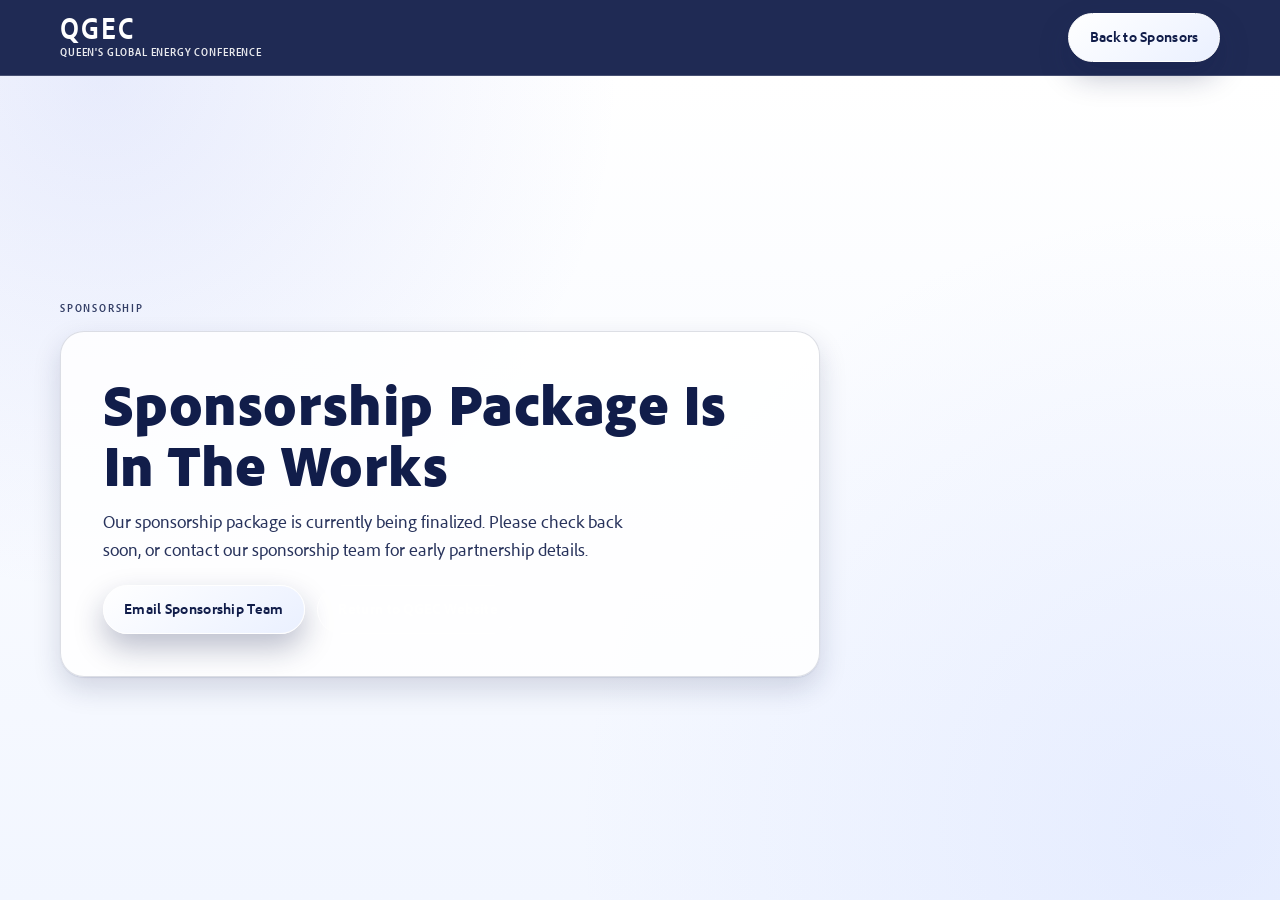
==== sponsorship-package.html @ 0ab027b2 "reconfig site,added images, fixed layour" ====
<!doctype html>
<html lang="en">
  <head>
    <meta charset="UTF-8" />
    <meta name="viewport" content="width=device-width, initial-scale=1.0" />
    <meta
      name="description"
      content="Sponsorship package status page for Queen's Global Energy Conference."
    />
    <title>Sponsorship Package | Queen's Global Energy Conference</title>
    <link rel="stylesheet" href="styles.css" />
  </head>
  <body class="info-page">
    <a class="skip-link" href="#main-content">Skip to main content</a>

    <header class="site-header" id="top">
      <div class="container header-inner">
        <a class="brand" href="index.html#home" aria-label="Queen's Global Energy Conference home">
          <span class="brand-mark">QGEC</span>
          <span class="brand-subtitle">Queen's Global Energy Conference</span>
        </a>
        <a class="button button-solid" href="index.html#sponsors">Back to Sponsors</a>
      </div>
    </header>

    <main id="main-content">
      <section class="section section-light info-hero">
        <div class="container">
          <p class="eyebrow">Sponsorship</p>
          <div class="info-panel">
            <h1 class="info-title">Sponsorship Package Is In The Works</h1>
            <p class="info-copy">
              Our sponsorship package is currently being finalized. Please check back soon, or contact our sponsorship
              team for early partnership details.
            </p>
            <div class="info-actions">
              <a class="button button-solid" href="mailto:qgec@engsoc.queensu.ca">Email Sponsorship Team</a>
              <a class="button button-outline" href="index.html#sponsors">Return to QGEC Website</a>
            </div>
          </div>
        </div>
      </section>
    </main>
  </body>
</html>
---- styles.css ----
@font-face {
  font-family: "Adobe Clean";
  src: url("Font/AdobeClean/_ttf/AdobeClean-Light.ttf") format("truetype");
  font-weight: 300;
  font-style: normal;
  font-display: swap;
}

@font-face {
  font-family: "Adobe Clean";
  src: url("Font/AdobeClean/_ttf/AdobeClean-LightIt.ttf") format("truetype");
  font-weight: 300;
  font-style: italic;
  font-display: swap;
}

@font-face {
  font-family: "Adobe Clean";
  src: url("Font/AdobeClean/_ttf/AdobeClean-Regular.ttf") format("truetype");
  font-weight: 400;
  font-style: normal;
  font-display: swap;
}

@font-face {
  font-family: "Adobe Clean";
  src: url("Font/AdobeClean/_ttf/AdobeClean-It.ttf") format("truetype");
  font-weight: 400;
  font-style: italic;
  font-display: swap;
}

@font-face {
  font-family: "Adobe Clean";
  src: url("Font/AdobeClean/AdobeClean-Medium.otf") format("opentype");
  font-weight: 500;
  font-style: normal;
  font-display: swap;
}

@font-face {
  font-family: "Adobe Clean";
  src: url("Font/AdobeClean/_ttf/AdobeClean-Bold.ttf") format("truetype");
  font-weight: 700;
  font-style: normal;
  font-display: swap;
}

@font-face {
  font-family: "Adobe Clean";
  src: url("Font/AdobeClean/_ttf/AdobeClean-BoldIt.ttf") format("truetype");
  font-weight: 700;
  font-style: italic;
  font-display: swap;
}

@font-face {
  font-family: "Adobe Clean";
  src: url("Font/AdobeClean/_ttf/AdobeClean-ExtraBold.ttf") format("truetype");
  font-weight: 800;
  font-style: normal;
  font-display: swap;
}

@font-face {
  font-family: "Adobe Clean";
  src: url("Font/AdobeClean/_ttf/AdobeClean-ExtraBoldIt.ttf") format("truetype");
  font-weight: 800;
  font-style: italic;
  font-display: swap;
}

@font-face {
  font-family: "Adobe Clean";
  src: url("Font/AdobeClean/_ttf/AdobeClean-Black.ttf") format("truetype");
  font-weight: 900;
  font-style: normal;
  font-display: swap;
}

@font-face {
  font-family: "Adobe Clean";
  src: url("Font/AdobeClean/_ttf/AdobeClean-BlackIt.ttf") format("truetype");
  font-weight: 900;
  font-style: italic;
  font-display: swap;
}

@font-face {
  font-family: "Adobe Clean Condensed";
  src: url("Font/AdobeClean/_ttf/AdobeClean-Cond.ttf") format("truetype");
  font-weight: 400;
  font-style: normal;
  font-display: swap;
}

@font-face {
  font-family: "Adobe Clean Condensed";
  src: url("Font/AdobeClean/_ttf/AdobeClean-CondIt.ttf") format("truetype");
  font-weight: 400;
  font-style: italic;
  font-display: swap;
}

@font-face {
  font-family: "Adobe Clean Condensed";
  src: url("Font/AdobeClean/_ttf/AdobeClean-BoldCond.ttf") format("truetype");
  font-weight: 700;
  font-style: normal;
  font-display: swap;
}

@font-face {
  font-family: "Adobe Clean Condensed";
  src: url("Font/AdobeClean/_ttf/AdobeClean-BoldCondIt.ttf") format("truetype");
  font-weight: 700;
  font-style: italic;
  font-display: swap;
}

:root {
  --font-body: "Adobe Clean", "Segoe UI", sans-serif;
  --font-display: "Adobe Clean", "Segoe UI", sans-serif;
  --font-condensed: "Adobe Clean Condensed", "Adobe Clean", "Segoe UI", sans-serif;
  --navy-950: #111d4a;
  --navy-800: #364fa8;
  --navy-650: #6f87ee;
  --navy-500: #9cb4ff;
  --navy-rgb: 17, 29, 74;
  --white: #ffffff;
  --container: min(1160px, 92vw);
  --header-height: 76px;
  --radius-sm: 10px;
  --radius-md: 16px;
  --radius-lg: 24px;
  --shadow-soft: 0 12px 36px rgba(var(--navy-rgb), 0.24);
  --shadow-card: 0 24px 46px rgba(var(--navy-rgb), 0.2);
  --shadow-apple-square: 0 1px 1px rgba(var(--navy-rgb), 0.08), 0 12px 28px rgba(var(--navy-rgb), 0.16);
  --shadow-apple-square-hover: 0 2px 2px rgba(var(--navy-rgb), 0.1), 0 18px 36px rgba(var(--navy-rgb), 0.2);
  --shadow-apple-circle: 0 1px 1px rgba(var(--navy-rgb), 0.08), 0 10px 22px rgba(var(--navy-rgb), 0.16);
  --shadow-apple-circle-soft: 0 1px 1px rgba(var(--navy-rgb), 0.07), 0 7px 16px rgba(var(--navy-rgb), 0.14);
  --shadow-apple-circle-hover: 0 2px 2px rgba(var(--navy-rgb), 0.1), 0 14px 30px rgba(var(--navy-rgb), 0.2);
  --ease-out: 300ms cubic-bezier(0.2, 0.8, 0.2, 1);
}

* {
  box-sizing: border-box;
}

html {
  scroll-behavior: smooth;
}

body {
  margin: 0;
  font-family: var(--font-body);
  font-weight: 400;
  color: var(--navy-950);
  background: var(--white);
  line-height: 1.55;
  overflow-x: hidden;
}

a {
  color: inherit;
  text-decoration: none;
}

:focus-visible {
  outline: 2px solid var(--navy-950);
  outline-offset: 2px;
}

.section-dark :focus-visible,
.site-header :focus-visible,
.site-footer :focus-visible {
  outline-color: var(--white);
}

img {
  max-width: 100%;
  display: block;
}

.container {
  width: var(--container);
  margin: 0 auto;
}

.skip-link {
  position: fixed;
  left: 1rem;
  top: -200px;
  z-index: 1200;
  background: var(--white);
  color: var(--navy-950);
  border: 2px solid var(--navy-950);
  padding: 0.55rem 0.75rem;
  border-radius: var(--radius-sm);
}

.skip-link:focus {
  top: 1rem;
}

.site-header {
  position: absolute;
  top: 0;
  left: 0;
  right: 0;
  z-index: 1100;
  height: var(--header-height);
  backdrop-filter: none;
  background: linear-gradient(180deg, rgba(var(--navy-rgb), 0.58) 0%, rgba(var(--navy-rgb), 0.34) 58%, rgba(var(--navy-rgb), 0) 100%);
  border-bottom: 0;
  transition: background var(--ease-out), border-color var(--ease-out), box-shadow var(--ease-out);
}

.site-header.nav-open {
  background: rgba(var(--navy-rgb), 0.82);
  border-bottom: 0;
  box-shadow: none;
}

.header-inner {
  height: 100%;
  position: relative;
  display: flex;
  align-items: center;
  justify-content: space-between;
  gap: 1.25rem;
}

.brand {
  display: grid;
  gap: 0.1rem;
  color: var(--white);
}

.brand-mark {
  font-family: var(--font-condensed);
  font-size: clamp(1.6rem, 2.5vw, 2.2rem);
  line-height: 0.9;
  font-weight: 700;
  letter-spacing: 0.06em;
}

.brand-subtitle {
  font-family: var(--font-condensed);
  font-size: 0.75rem;
  font-weight: 700;
  letter-spacing: 0.07em;
  text-transform: uppercase;
  opacity: 0.9;
}

.site-nav {
  position: absolute;
  left: 50%;
  top: 50%;
  transform: translate(-50%, -50%);
  display: flex;
  align-items: center;
  gap: 0.9rem;
}

.site-nav a {
  font-family: var(--font-condensed);
  font-weight: 700;
  color: var(--white);
  opacity: 0.92;
  padding: 0.45rem 0.2rem;
  border-bottom: 1px solid transparent;
  font-size: 0.92rem;
  transition: opacity var(--ease-out), border-color var(--ease-out);
}

.site-nav a:hover,
.site-nav a:focus-visible {
  opacity: 1;
  border-color: var(--white);
}

.button {
  font-family: var(--font-body);
  display: inline-flex;
  align-items: center;
  justify-content: center;
  padding: 0.78rem 1.28rem;
  border-radius: 999px;
  font-size: 0.92rem;
  font-weight: 700;
  letter-spacing: 0.02em;
  border: 1px solid transparent;
  transition: transform var(--ease-out), background var(--ease-out), color var(--ease-out), border-color var(--ease-out);
}

.button:hover,
.button:focus-visible {
  transform: translateY(-2px);
}

.button-solid {
  background: linear-gradient(145deg, #ffffff 0%, #eaf0ff 100%);
  color: var(--navy-950);
  border-color: var(--white);
  box-shadow: 0 14px 30px rgba(var(--navy-rgb), 0.28);
}

.button-solid:hover,
.button-solid:focus-visible {
  background: rgba(255, 255, 255, 0.9);
}

.button-outline {
  border-color: var(--white);
  color: var(--white);
  background: rgba(255, 255, 255, 0.18);
}

.button-outline:hover,
.button-outline:focus-visible {
  background: rgba(255, 255, 255, 0.28);
}

.register-inline {
  display: none;
}

.menu-toggle {
  display: none;
  width: 42px;
  height: 42px;
  border: 1px solid rgba(255, 255, 255, 0.6);
  border-radius: 50%;
  background: transparent;
  align-items: center;
  justify-content: center;
  flex-direction: column;
  gap: 4px;
  cursor: pointer;
}

.menu-toggle span {
  width: 16px;
  height: 2px;
  background: var(--white);
  border-radius: 999px;
}

.hero {
  position: relative;
  min-height: 100vh;
  display: grid;
  align-items: end;
  overflow: hidden;
  isolation: isolate;
  background:
    radial-gradient(circle at 84% 18%, rgba(156, 180, 255, 0.28), transparent 42%),
    linear-gradient(146deg, rgba(17, 29, 74, 0.97) 0%, rgba(17, 29, 74, 0.9) 48%, rgba(54, 79, 168, 0.84) 100%);
}

.hero-media,
.hero-overlay {
  position: absolute;
  inset: 0;
}

.hero-media {
  background-size: cover;
  background-position: center;
  background-repeat: no-repeat;
  transform: scale(1);
  opacity: 0.92;
  filter: none;
  transition: transform 900ms ease, filter 900ms ease, opacity 900ms ease;
}

.hero::before {
  content: "";
  position: absolute;
  inset: 0;
  z-index: 0;
  background:
    repeating-linear-gradient(
      105deg,
      rgba(255, 255, 255, 0.03) 0,
      rgba(255, 255, 255, 0.03) 2px,
      transparent 2px,
      transparent 34px
    );
  mix-blend-mode: screen;
  opacity: 0.12;
  pointer-events: none;
}

.hero-overlay {
  background:
    radial-gradient(circle at 78% 24%, rgba(156, 180, 255, 0.24), transparent 46%),
    radial-gradient(circle at 16% 74%, rgba(111, 135, 238, 0.2), transparent 40%),
    linear-gradient(118deg, rgba(17, 29, 74, 0.5), rgba(17, 29, 74, 0.5));
}

.hero-content {
  position: relative;
  z-index: 1;
  color: var(--white);
  padding: clamp(7rem, 14vh, 10rem) 0 clamp(5rem, 9vh, 7rem);
  max-width: 760px;
}

.hero-content h1,
.hero-content .hero-tagline,
.hero-content .hero-description {
  text-shadow: 0 10px 32px rgba(var(--navy-rgb), 0.48);
}

.eyebrow {
  font-family: var(--font-condensed);
  margin: 0 0 0.8rem;
  text-transform: uppercase;
  letter-spacing: 0.15em;
  font-size: 0.75rem;
  font-weight: 700;
  opacity: 0.84;
}

h1,
h2,
h3 {
  font-family: var(--font-display);
  margin: 0;
  line-height: 1.06;
}

h1 {
  font-weight: 900;
  font-size: clamp(2.4rem, 6vw, 4.7rem);
  margin-bottom: 1rem;
  letter-spacing: 0.01em;
}

h2 {
  font-weight: 800;
}

h3 {
  font-weight: 700;
}

h4 {
  font-family: var(--font-body);
  font-weight: 700;
}

.hero-tagline {
  margin: 0;
  font-weight: 500;
  font-size: clamp(1rem, 2.2vw, 1.4rem);
  max-width: 54ch;
}

.hero-description {
  margin: 1rem 0 0;
  font-weight: 400;
  max-width: 62ch;
  opacity: 0.95;
}

.hero-actions {
  margin-top: 2rem;
  display: flex;
  flex-wrap: wrap;
  gap: 0.85rem;
}

.section {
  padding: clamp(4rem, 7vw, 6.6rem) 0;
}

.section-title {
  font-size: clamp(2rem, 4.2vw, 3.2rem);
  margin-bottom: 1.8rem;
}

.section-light {
  background:
    radial-gradient(circle at 8% 0%, rgba(111, 135, 238, 0.16), transparent 36%),
    radial-gradient(circle at 94% 92%, rgba(156, 180, 255, 0.16), transparent 44%),
    linear-gradient(180deg, #ffffff 0%, #f2f6ff 100%);
  color: var(--navy-950);
}

.section-light-plain {
  background: #ffffff;
  color: var(--navy-950);
}

.section-light-soft {
  background:
    radial-gradient(circle at 10% 8%, rgba(156, 180, 255, 0.12), transparent 38%),
    linear-gradient(180deg, #fbfcff 0%, #f1f5ff 100%);
  color: var(--navy-950);
}

.section-dark {
  background:
    radial-gradient(circle at 16% 12%, rgba(111, 135, 238, 0.36), transparent 38%),
    radial-gradient(circle at 86% 88%, rgba(156, 180, 255, 0.3), transparent 42%),
    linear-gradient(160deg, var(--navy-950), #223782);
  color: var(--white);
}

.section-dark .eyebrow {
  opacity: 0.78;
}

.section-dark .section-title {
  color: var(--white);
}

.about-layout {
  display: grid;
  grid-template-columns: 1fr 1.1fr;
  gap: clamp(1.2rem, 4vw, 3rem);
  align-items: center;
}

.about-image-wrap {
  border: 1px solid rgba(255, 255, 255, 0.34);
  border-radius: var(--radius-lg);
  overflow: hidden;
  box-shadow: var(--shadow-apple-square);
}

.about-image {
  width: 100%;
  height: 100%;
  object-fit: cover;
  min-height: 360px;
}

.about-copy p {
  margin: 0;
  max-width: 62ch;
  opacity: 0.95;
}

.themes-grid {
  display: grid;
  grid-template-columns: repeat(3, minmax(0, 1fr));
  gap: 1.1rem;
}

.theme-card {
  position: relative;
  min-height: 240px;
  border-radius: var(--radius-md);
  overflow: hidden;
  isolation: isolate;
  border: 1px solid rgba(var(--navy-rgb), 0.14);
  box-shadow: var(--shadow-apple-square);
}

.theme-card img {
  position: absolute;
  inset: 0;
  width: 100%;
  height: 100%;
  object-fit: cover;
  filter: saturate(1.18) contrast(1.08) brightness(1.08);
}

.theme-card::after {
  content: "";
  position: absolute;
  inset: 0;
  background: linear-gradient(175deg, rgba(var(--navy-rgb), 0.12), rgba(var(--navy-rgb), 0.58));
}

.theme-card-content {
  position: absolute;
  inset: auto 0 0;
  z-index: 1;
  padding: 1.2rem;
  color: var(--white);
}

.theme-card h3 {
  font-size: clamp(1.45rem, 2.4vw, 2rem);
  margin-bottom: 0.45rem;
}

.theme-card p {
  margin: 0;
  font-size: 0.92rem;
  opacity: 0.94;
}

.theme-card,
.speaker-card,
.agenda-item,
.faq-item {
  transition: transform var(--ease-out), box-shadow var(--ease-out);
}

.theme-card:hover,
.theme-card:focus-within {
  transform: translateY(-4px);
  box-shadow: var(--shadow-apple-square-hover);
}

.speakers-grid {
  display: grid;
  grid-template-columns: repeat(3, minmax(0, 1fr));
  gap: 2rem;
}

.speaker-card {
  border: 0;
  border-radius: 0;
  overflow: visible;
  background: none;
  text-align: center;
  box-shadow: none;
  display: flex;
  flex-direction: column;
  align-items: center;
}

.speaker-card img {
  width: clamp(140px, 18vw, 210px);
  aspect-ratio: 1 / 1;
  border-radius: 50%;
  border: 0;
  background: transparent;
  box-shadow: var(--shadow-apple-circle);
  object-fit: cover;
  transition: box-shadow var(--ease-out), transform var(--ease-out);
}

.speaker-copy {
  padding: 0.85rem 0 0;
  max-width: 28ch;
}

.speaker-name {
  margin: 0;
  font-size: 1.5rem;
}

.speaker-meta {
  margin: 0.4rem 0 0;
  font-size: 0.93rem;
  opacity: 0.9;
}

.team-subtitle {
  margin: 0 0 0.9rem;
  font-size: clamp(1.25rem, 2.4vw, 1.6rem);
  text-align: center;
}

.team-tree {
  --team-line-color: rgba(var(--navy-rgb), 0.3);
  text-align: center;
}

.team-tree .eyebrow,
.team-tree .section-title {
  text-align: center;
}

.team-tree-level {
  position: relative;
  display: grid;
  justify-items: center;
}

.team-tree-level + .team-tree-level {
  margin-top: 2.5rem;
  padding-top: 0;
}

.team-tree-level + .team-tree-level::before {
  display: none;
}

.team-tree-level + .team-tree-level::after {
  display: none;
}

.cochairs-grid {
  display: flex;
  justify-content: center;
  gap: 2.2rem;
  width: min(760px, 100%);
  position: relative;
}

.directors-grid {
  display: grid;
  grid-template-columns: repeat(5, minmax(0, 1fr));
  gap: 1.2rem;
  width: min(1120px, 100%);
  position: relative;
  justify-items: center;
  align-items: start;
}

.team-person {
  display: flex;
  flex-direction: column;
  align-items: center;
  text-align: center;
}

.team-photo {
  width: 100%;
  aspect-ratio: 1 / 1;
  border-radius: 50%;
  object-fit: cover;
  border: 0;
  background: transparent;
  box-shadow: var(--shadow-apple-circle);
  transition: box-shadow var(--ease-out), transform var(--ease-out);
}

.team-name {
  margin: 0;
  font-weight: 700;
  color: var(--navy-950);
  letter-spacing: 0.01em;
}

.team-role {
  margin: 0.26rem 0 0;
  color: rgba(var(--navy-rgb), 0.82);
}

.cochair-person {
  width: min(100%, 240px);
}

.team-photo-cochair {
  width: 172px;
  margin-bottom: 0.78rem;
}

.cochair-person .team-name {
  font-size: 1.3rem;
  line-height: 1.15;
}

.cochair-person .team-role {
  font-size: 0.94rem;
  line-height: 1.3;
}

.director-person {
  width: min(100%, 210px);
}

.team-photo-director {
  width: 112px;
  margin-bottom: 0.62rem;
}

.director-person .team-name {
  font-size: 1rem;
  line-height: 1.2;
}

.director-person .team-role {
  font-size: 0.8rem;
  line-height: 1.3;
  margin-bottom: 0.72rem;
}

.coordinator-row {
  display: grid;
  grid-template-columns: repeat(auto-fit, minmax(66px, 1fr));
  gap: 0.72rem;
  width: 100%;
}

.coordinator-person {
  width: 100%;
  max-width: 72px;
  justify-self: center;
}

.team-photo-coordinator {
  width: 60px;
  margin-bottom: 0.32rem;
  box-shadow: var(--shadow-apple-circle-soft);
}

.coordinator-person .team-name {
  font-size: 0.68rem;
  line-height: 1.25;
}

.coordinator-person .team-role {
  font-size: 0.61rem;
  line-height: 1.25;
  margin-top: 0.08rem;
  opacity: 0.7;
}

.agenda-tabs {
  display: flex;
  flex-wrap: wrap;
  gap: 0.6rem;
  margin-bottom: 1.2rem;
}

.agenda-tab {
  border: 1px solid rgba(var(--navy-rgb), 0.22);
  border-radius: 999px;
  background: rgba(var(--navy-rgb), 0.02);
  color: var(--navy-950);
  padding: 0.55rem 1rem;
  font: inherit;
  font-size: 0.92rem;
  font-weight: 600;
  cursor: pointer;
  transition: background var(--ease-out), color var(--ease-out), border-color var(--ease-out);
}

.agenda-tab[aria-selected="true"] {
  background: var(--navy-950);
  color: var(--white);
  border-color: var(--navy-950);
}

.agenda-list {
  list-style: none;
  padding: 0;
  margin: 0;
  display: grid;
  gap: 0;
  border-top: 1px solid rgba(var(--navy-rgb), 0.16);
}

.agenda-item {
  display: grid;
  grid-template-columns: 150px 1fr;
  gap: 1rem;
  border: 0;
  border-bottom: 1px solid rgba(var(--navy-rgb), 0.16);
  border-radius: 0;
  padding: 1rem 0;
  background: none;
}

.agenda-item:hover {
  transform: none;
}

.agenda-time {
  font-family: var(--font-condensed);
  font-weight: 700;
  letter-spacing: 0.03em;
}

.agenda-session {
  margin: 0;
  font-size: 1.25rem;
}

.agenda-details {
  margin: 0.28rem 0 0;
  opacity: 0.88;
  font-size: 0.92rem;
}

.sponsors-showcase .eyebrow,
.sponsors-showcase .section-title {
  text-align: center;
}

.sponsors-kicker {
  margin: 0 0 1rem;
  text-align: center;
  font-family: var(--font-display);
  font-size: clamp(1.04rem, 2vw, 1.32rem);
  font-weight: 700;
  letter-spacing: 0.01em;
  color: rgba(var(--navy-rgb), 0.84);
}

.sponsor-banner {
  --logo-max-width: clamp(112px, 11vw, 172px);
  --logo-max-height: clamp(40px, 4vw, 62px);
  display: flex;
  flex-wrap: wrap;
  justify-content: center;
  align-items: center;
  gap: clamp(0.7rem, 1.3vw, 1.05rem);
  width: 100%;
  margin: 0 auto;
}

.sponsor-marquee-track,
.sponsor-marquee-segment {
  display: contents;
}

.sponsor-marquee-clone {
  display: none;
}

.sponsor-banner-item {
  flex: 0 1 auto;
  display: grid;
  place-items: center;
  padding: 0.2rem 0.35rem;
  border: 0;
  border-radius: 0;
  background: transparent;
  box-shadow: none;
}

.sponsor-banner-item img {
  width: auto;
  height: auto;
  max-width: var(--logo-max-width);
  max-height: var(--logo-max-height);
  object-fit: contain;
}

.sponsor-banner:hover .sponsor-marquee-track,
.sponsor-banner:focus-within .sponsor-marquee-track {
  animation-play-state: paused;
}

@keyframes sponsor-marquee {
  from {
    transform: translate3d(0, 0, 0);
  }

  to {
    transform: translate3d(-50%, 0, 0);
  }
}

@media (prefers-reduced-motion: reduce) {
  .sponsor-banner {
    -webkit-mask-image: none;
    mask-image: none;
  }

  .sponsor-marquee-track,
  .sponsor-marquee-segment {
    display: contents;
    width: auto;
    animation: none !important;
    will-change: auto;
  }

  .sponsor-marquee-clone {
    display: none;
  }
}

#sponsors .button-solid {
  background: var(--navy-950);
  color: var(--white);
  border-color: var(--navy-950);
}

#sponsors .button-solid:hover,
#sponsors .button-solid:focus-visible {
  background: var(--navy-800);
  border-color: var(--navy-800);
}

#sponsors .button-outline {
  border-color: rgba(var(--navy-rgb), 0.38);
  color: var(--navy-950);
  background: rgba(var(--navy-rgb), 0.04);
}

#sponsors .button-outline:hover,
#sponsors .button-outline:focus-visible {
  background: rgba(var(--navy-rgb), 0.1);
}

.sponsor-callout {
  margin: 1.9rem auto 0;
  max-width: min(780px, 100%);
  border-radius: 0;
  padding: 0;
  background: none;
  border: 0;
  display: grid;
  justify-items: center;
  text-align: center;
  gap: 0.6rem;
}

.sponsor-callout h3 {
  margin: 0;
  font-size: clamp(1.7rem, 4vw, 2.5rem);
}

.sponsor-callout p {
  margin: 0 auto;
  max-width: 62ch;
}

.sponsor-actions {
  display: flex;
  flex-wrap: wrap;
  justify-content: center;
  align-items: center;
  gap: 0.85rem;
  width: 100%;
}

.sponsor-actions .button {
  width: auto;
}

.venue-layout {
  display: grid;
  grid-template-columns: 1fr 1.2fr;
  gap: 1.2rem;
  align-items: stretch;
}

.venue-copy p {
  margin: 0 0 0.6rem;
}

.venue-map {
  border: 1px solid rgba(var(--navy-rgb), 0.2);
  border-radius: var(--radius-md);
  overflow: hidden;
  min-height: 320px;
  box-shadow: var(--shadow-apple-square);
}

.venue-map iframe,
.venue-map img {
  width: 100%;
  height: 100%;
  border: 0;
  object-fit: cover;
}

.faq-list {
  display: grid;
  gap: 0;
}

.faq-item {
  border-radius: 0;
  border: 0;
  border-bottom: 1px solid rgba(255, 255, 255, 0.3);
  overflow: visible;
  background: none;
}

.faq-item:first-child {
  border-top: 1px solid rgba(255, 255, 255, 0.3);
}

.faq-item:hover {
  transform: none;
}

.faq-question {
  width: 100%;
  text-align: left;
  border: 0;
  background: transparent;
  color: var(--white);
  font: inherit;
  font-weight: 700;
  letter-spacing: 0.01em;
  padding: 1rem 0;
  cursor: pointer;
  display: flex;
  justify-content: space-between;
  gap: 1rem;
}

.faq-question::after {
  content: "+";
  line-height: 1;
  font-size: 1.3rem;
}

.faq-question[aria-expanded="true"]::after {
  content: "-";
}

.faq-answer {
  margin: 0;
  padding: 0 0 1rem;
  color: rgba(255, 255, 255, 0.9);
}

.site-footer {
  padding: 3rem 0 1.3rem;
  background: var(--navy-950);
  color: var(--white);
  border-top: 1px solid rgba(255, 255, 255, 0.16);
}

.footer-grid {
  display: grid;
  grid-template-columns: 1.4fr 1fr;
  gap: 1.4rem;
}

.footer-eyebrow {
  margin-bottom: 0.5rem;
}

.footer-brand {
  font-size: clamp(1.8rem, 3vw, 2.6rem);
  margin-bottom: 0.8rem;
}

.social-links {
  display: flex;
  flex-wrap: wrap;
  gap: 0.6rem;
}

.social-links a {
  font-family: var(--font-condensed);
  font-weight: 700;
  border: 1px solid rgba(255, 255, 255, 0.46);
  border-radius: 999px;
  padding: 0.42rem 0.85rem;
  font-size: 0.88rem;
  transition: background var(--ease-out), color var(--ease-out);
}

.social-links a:hover,
.social-links a:focus-visible {
  background: var(--white);
  color: var(--navy-950);
}

.footer-bottom {
  margin-top: 1.4rem;
  padding-top: 0.9rem;
  border-top: 1px solid rgba(255, 255, 255, 0.2);
  font-size: 0.9rem;
  opacity: 0.82;
}

.info-page .site-header {
  position: fixed;
  background: rgba(var(--navy-rgb), 0.94);
  border-bottom: 1px solid rgba(255, 255, 255, 0.18);
  backdrop-filter: blur(10px) saturate(115%);
}

.info-page main {
  padding-top: var(--header-height);
}

.info-hero {
  min-height: calc(100vh - var(--header-height));
  display: grid;
  align-items: center;
}

.info-panel {
  margin-top: 0.7rem;
  max-width: min(760px, 100%);
  border: 1px solid rgba(var(--navy-rgb), 0.14);
  border-radius: var(--radius-lg);
  background: rgba(255, 255, 255, 0.82);
  box-shadow: var(--shadow-apple-square);
  padding: clamp(1.5rem, 4vw, 2.6rem);
}

.info-title {
  margin: 0;
  font-size: clamp(2rem, 5.3vw, 3.6rem);
  line-height: 1.05;
}

.info-copy {
  margin: 0.9rem 0 0;
  max-width: 62ch;
  font-size: clamp(0.98rem, 2.2vw, 1.1rem);
  color: rgba(var(--navy-rgb), 0.9);
}

.info-actions {
  margin-top: 1.35rem;
  display: flex;
  flex-wrap: wrap;
  gap: 0.75rem;
}

.observe {
  opacity: 0;
  transform: translateY(24px);
  transition: opacity 620ms ease, transform 620ms ease;
}

.observe.is-visible {
  opacity: 1;
  transform: translateY(0);
}

@media (max-width: 1180px) {
  .site-nav {
    gap: 0.75rem;
  }

  .site-nav a {
    font-size: 0.86rem;
  }

  .sponsor-banner {
    --logo-max-width: clamp(108px, 13vw, 164px);
    --logo-max-height: clamp(38px, 3.8vw, 58px);
  }
}

@media (max-width: 1024px) {
  .header-inner {
    position: static;
  }

  section[id] {
    scroll-margin-top: calc(var(--header-height) + 14px);
  }

  .site-header {
    position: fixed;
    background: rgba(var(--navy-rgb), 0.94);
    border-bottom: 1px solid rgba(255, 255, 255, 0.18);
    backdrop-filter: blur(10px) saturate(115%);
  }

  .site-header.nav-open {
    box-shadow: 0 14px 30px rgba(var(--navy-rgb), 0.3);
  }

  .register-desktop {
    display: none;
  }

  .menu-toggle {
    display: inline-flex;
  }

  .site-nav {
    position: absolute;
    top: var(--header-height);
    right: 0;
    left: 0;
    width: 100%;
    max-height: calc(100vh - var(--header-height));
    overflow-y: auto;
    padding: 0.9rem 1rem 1.1rem;
    background: rgba(var(--navy-rgb), 0.98);
    border-bottom: 1px solid rgba(255, 255, 255, 0.18);
    flex-direction: column;
    align-items: flex-start;
    transform: translateX(100%);
    transition: transform var(--ease-out);
  }

  .site-header.nav-open .site-nav {
    transform: translateX(0);
  }

  .site-nav a {
    width: 100%;
    padding: 0.74rem 0;
    font-size: 0.98rem;
  }

  .register-inline {
    display: inline-flex;
    margin-top: 0.4rem;
  }

  .about-layout,
  .venue-layout,
  .footer-grid {
    grid-template-columns: 1fr;
  }

  .themes-grid,
  .speakers-grid {
    grid-template-columns: repeat(2, minmax(0, 1fr));
  }

  .section-title {
    line-height: 1.12;
  }

  .hero {
    min-height: 100svh;
  }

  .hero-content {
    max-width: 100%;
    padding-top: clamp(6.2rem, 13vh, 8rem);
    padding-bottom: clamp(3.2rem, 8vh, 4.8rem);
  }

  .hero-description {
    max-width: 52ch;
  }

  .team-tree-level + .team-tree-level::before,
  .team-tree-level + .team-tree-level::after {
    display: none;
  }

  .sponsor-banner {
    --logo-max-width: clamp(104px, 15vw, 154px);
    --logo-max-height: clamp(36px, 4.6vw, 54px);
  }

  .cochairs-grid {
    gap: 1.4rem;
  }

  .team-photo-cochair {
    width: 154px;
  }

  .directors-grid {
    grid-template-columns: repeat(5, minmax(0, 1fr));
    width: 100%;
    gap: 0.9rem 0.55rem;
  }

  .director-person {
    max-width: none;
    width: 100%;
  }

  .team-photo-director {
    width: min(100%, 86px);
  }

  .director-person .team-name {
    font-size: clamp(0.72rem, 1.6vw, 0.92rem);
    line-height: 1.15;
  }

  .director-person .team-role {
    font-size: clamp(0.62rem, 1.35vw, 0.78rem);
    line-height: 1.2;
    margin-bottom: 0;
  }
}

@media (max-width: 768px) {
  .header-inner {
    gap: 0.7rem;
  }

  .brand-mark {
    font-size: clamp(1.45rem, 7vw, 1.95rem);
  }

  .brand-subtitle {
    display: none;
  }

  .section {
    padding: 3.2rem 0;
  }

  .hero-content {
    padding-top: 6rem;
    padding-bottom: 4rem;
  }

  .themes-grid {
    grid-template-columns: repeat(2, minmax(0, 1fr));
    gap: 0.7rem;
  }

  .theme-card {
    min-height: 200px;
  }

  .theme-card-content {
    padding: 0.82rem;
  }

  .theme-card h3 {
    font-size: clamp(1.08rem, 4.4vw, 1.35rem);
    margin-bottom: 0.3rem;
  }

  .theme-card p {
    font-size: 0.8rem;
  }

  .speakers-grid {
    grid-template-columns: repeat(3, minmax(0, 1fr));
    gap: 0.5rem;
  }

  .speaker-card img {
    width: clamp(70px, 20vw, 96px);
  }

  .speaker-copy {
    padding-top: 0.55rem;
    max-width: 100%;
  }

  .speaker-name {
    font-size: 1rem;
    line-height: 1.2;
  }

  .speaker-meta {
    margin-top: 0.2rem;
    font-size: 0.72rem;
    line-height: 1.25;
  }

  .team-tree-level + .team-tree-level::before,
  .team-tree-level + .team-tree-level::after {
    display: none;
  }

  .cochairs-grid {
    display: grid;
    grid-template-columns: repeat(2, minmax(0, 1fr));
    width: min(420px, 100%);
    gap: 0.9rem;
  }

  .team-photo-cochair {
    width: 118px;
  }

  .sponsor-banner {
    --logo-max-width: clamp(98px, 26vw, 140px);
    --logo-max-height: clamp(34px, 10vw, 50px);
    display: block;
    overflow: hidden;
    padding: 0.2rem 0 0.55rem;
    -webkit-mask-image: linear-gradient(to right, transparent 0, #000 8%, #000 92%, transparent 100%);
    mask-image: linear-gradient(to right, transparent 0, #000 8%, #000 92%, transparent 100%);
  }

  .sponsor-marquee-track {
    display: flex;
    width: max-content;
    align-items: center;
    animation: sponsor-marquee 34s linear infinite;
    will-change: transform;
  }

  .sponsor-marquee-segment {
    display: flex;
    align-items: center;
    gap: clamp(0.95rem, 3vw, 1.25rem);
  }

  .sponsor-marquee-clone {
    display: flex;
  }

  .sponsor-banner-item {
    flex: 0 0 auto;
    padding-inline: 0.08rem;
  }

  .directors-grid {
    width: 100%;
    grid-template-columns: repeat(5, minmax(0, 1fr));
    gap: 0.55rem 0.38rem;
  }

  .director-person {
    max-width: none;
    width: 100%;
  }

  .team-photo-director {
    width: min(100%, clamp(44px, 11vw, 66px));
    margin-bottom: 0.45rem;
  }

  .director-person .team-name {
    font-size: clamp(0.58rem, 2.15vw, 0.82rem);
    line-height: 1.12;
  }

  .director-person .team-role {
    font-size: clamp(0.5rem, 1.7vw, 0.66rem);
    line-height: 1.15;
    margin-top: 0.14rem;
  }

  .coordinator-row {
    grid-template-columns: repeat(auto-fit, minmax(58px, 1fr));
    gap: 0.56rem;
  }

  .coordinator-person {
    max-width: 66px;
  }

  .team-photo-coordinator {
    width: 52px;
  }

  .agenda-item {
    grid-template-columns: 1fr;
  }

  .agenda-time {
    font-size: 0.93rem;
  }

  .hero-actions {
    flex-direction: row;
    flex-wrap: nowrap;
    align-items: stretch;
    gap: 0.6rem;
    width: min(420px, 100%);
  }

  .sponsor-actions {
    flex-direction: column;
    align-items: center;
    justify-content: center;
  }

  .hero-actions .button {
    flex: 1 1 0;
    width: auto;
    min-width: 0;
    padding-inline: 0.5rem;
    white-space: nowrap;
  }

  .sponsor-actions .button {
    width: 100%;
  }

  .sponsor-actions .button {
    width: min(100%, 320px);
  }

  .faq-question {
    font-size: 1rem;
  }

  .faq-answer {
    font-size: 0.95rem;
  }
}

@media (max-width: 560px) {
  .site-nav {
    padding-inline: 0.9rem;
  }

  .cochairs-grid {
    width: min(320px, 100%);
    gap: 0.75rem;
  }

  .team-photo-cochair {
    width: 104px;
  }

  .directors-grid {
    grid-template-columns: repeat(5, minmax(0, 1fr));
    width: 100%;
    gap: 0.4rem 0.25rem;
  }

  .team-photo-director {
    width: min(100%, clamp(38px, 11vw, 56px));
    margin-bottom: 0.35rem;
  }

  .director-person .team-name {
    font-size: clamp(0.53rem, 2.45vw, 0.72rem);
    line-height: 1.1;
  }

  .director-person .team-role {
    font-size: clamp(0.46rem, 2vw, 0.6rem);
    line-height: 1.1;
    margin-top: 0.1rem;
  }

  .sponsor-banner {
    --logo-max-width: clamp(88px, 29vw, 124px);
    --logo-max-height: clamp(30px, 11vw, 44px);
  }

  .hero-actions {
    width: 100%;
  }

  .hero-actions .button {
    font-size: 0.88rem;
  }
}

@media (max-width: 420px) {
  .hero {
    min-height: calc(88vh - var(--header-height));
  }

  .section-title {
    font-size: clamp(1.7rem, 8vw, 2.3rem);
  }

  .directors-grid {
    gap: 0.3rem 0.2rem;
  }

  .team-photo-director {
    width: min(100%, 48px);
  }

  .director-person .team-name {
    font-size: 0.5rem;
    line-height: 1.05;
  }

  .director-person .team-role {
    font-size: 0.43rem;
    line-height: 1.05;
  }
}
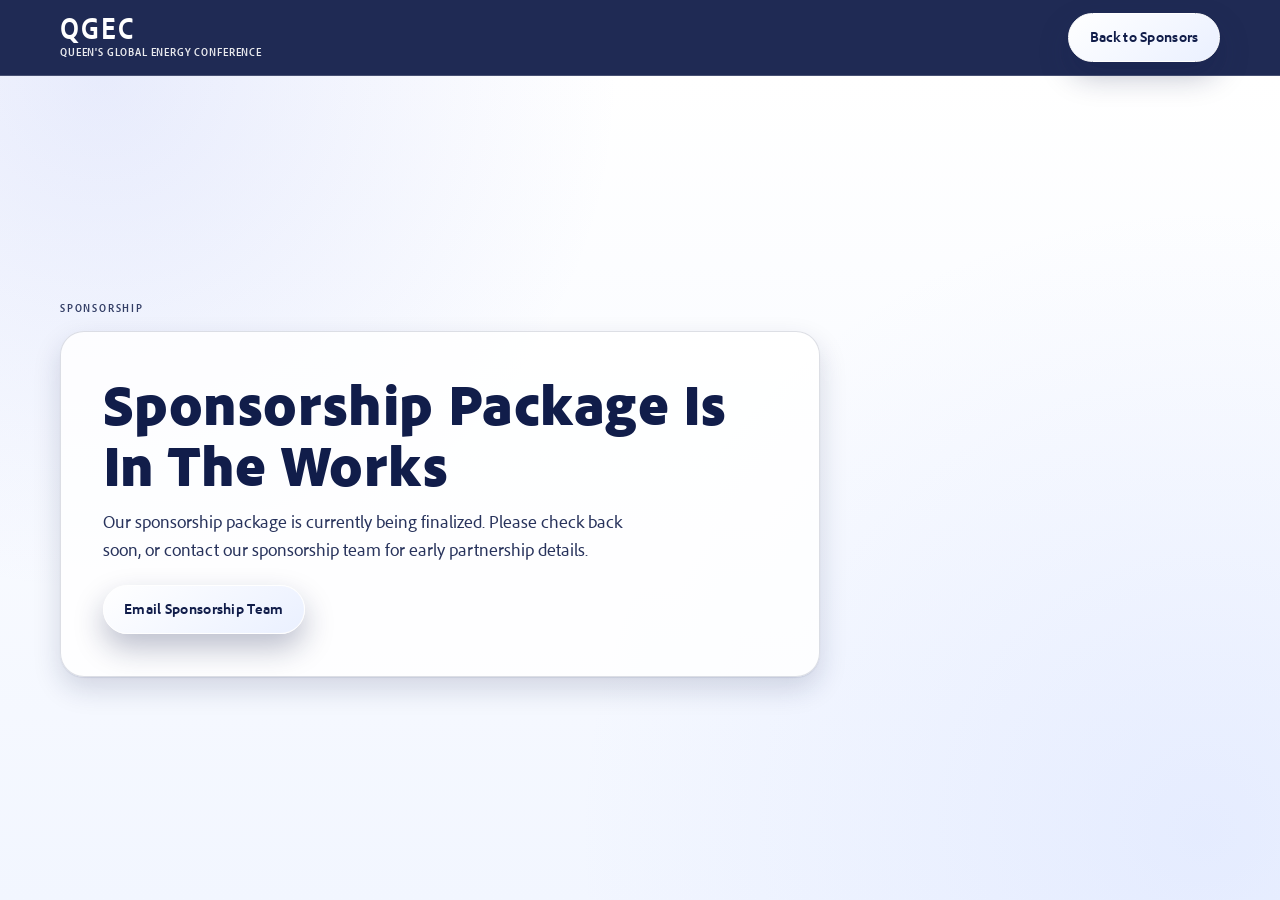
==== commit 09088b40: "Memory management improvements, UX clean up, mobile fixes" ====
--- a/sponsorship-package.html
+++ b/sponsorship-package.html
@@ -35,7 +35,6 @@
             </p>
             <div class="info-actions">
               <a class="button button-solid" href="mailto:qgec@engsoc.queensu.ca">Email Sponsorship Team</a>
-              <a class="button button-outline" href="index.html#sponsors">Return to QGEC Website</a>
             </div>
           </div>
         </div>
--- a/styles.css
+++ b/styles.css
@@ -717,6 +717,7 @@
 
 .team-photo {
   width: 100%;
+  height: auto;
   aspect-ratio: 1 / 1;
   border-radius: 50%;
   object-fit: cover;
@@ -898,23 +899,15 @@
   justify-content: center;
   align-items: center;
   gap: clamp(0.7rem, 1.3vw, 1.05rem);
-  width: 100%;
+  width: min(1080px, 100%);
   margin: 0 auto;
-}
-
-.sponsor-marquee-track,
-.sponsor-marquee-segment {
-  display: contents;
-}
-
-.sponsor-marquee-clone {
-  display: none;
 }
 
 .sponsor-banner-item {
   flex: 0 1 auto;
-  display: grid;
-  place-items: center;
+  display: flex;
+  align-items: center;
+  justify-content: center;
   padding: 0.2rem 0.35rem;
   border: 0;
   border-radius: 0;
@@ -928,40 +921,6 @@
   max-width: var(--logo-max-width);
   max-height: var(--logo-max-height);
   object-fit: contain;
-}
-
-.sponsor-banner:hover .sponsor-marquee-track,
-.sponsor-banner:focus-within .sponsor-marquee-track {
-  animation-play-state: paused;
-}
-
-@keyframes sponsor-marquee {
-  from {
-    transform: translate3d(0, 0, 0);
-  }
-
-  to {
-    transform: translate3d(-50%, 0, 0);
-  }
-}
-
-@media (prefers-reduced-motion: reduce) {
-  .sponsor-banner {
-    -webkit-mask-image: none;
-    mask-image: none;
-  }
-
-  .sponsor-marquee-track,
-  .sponsor-marquee-segment {
-    display: contents;
-    width: auto;
-    animation: none !important;
-    will-change: auto;
-  }
-
-  .sponsor-marquee-clone {
-    display: none;
-  }
 }
 
 #sponsors .button-solid {
@@ -1450,34 +1409,7 @@
   .sponsor-banner {
     --logo-max-width: clamp(98px, 26vw, 140px);
     --logo-max-height: clamp(34px, 10vw, 50px);
-    display: block;
-    overflow: hidden;
     padding: 0.2rem 0 0.55rem;
-    -webkit-mask-image: linear-gradient(to right, transparent 0, #000 8%, #000 92%, transparent 100%);
-    mask-image: linear-gradient(to right, transparent 0, #000 8%, #000 92%, transparent 100%);
-  }
-
-  .sponsor-marquee-track {
-    display: flex;
-    width: max-content;
-    align-items: center;
-    animation: sponsor-marquee 34s linear infinite;
-    will-change: transform;
-  }
-
-  .sponsor-marquee-segment {
-    display: flex;
-    align-items: center;
-    gap: clamp(0.95rem, 3vw, 1.25rem);
-  }
-
-  .sponsor-marquee-clone {
-    display: flex;
-  }
-
-  .sponsor-banner-item {
-    flex: 0 0 auto;
-    padding-inline: 0.08rem;
   }
 
   .directors-grid {
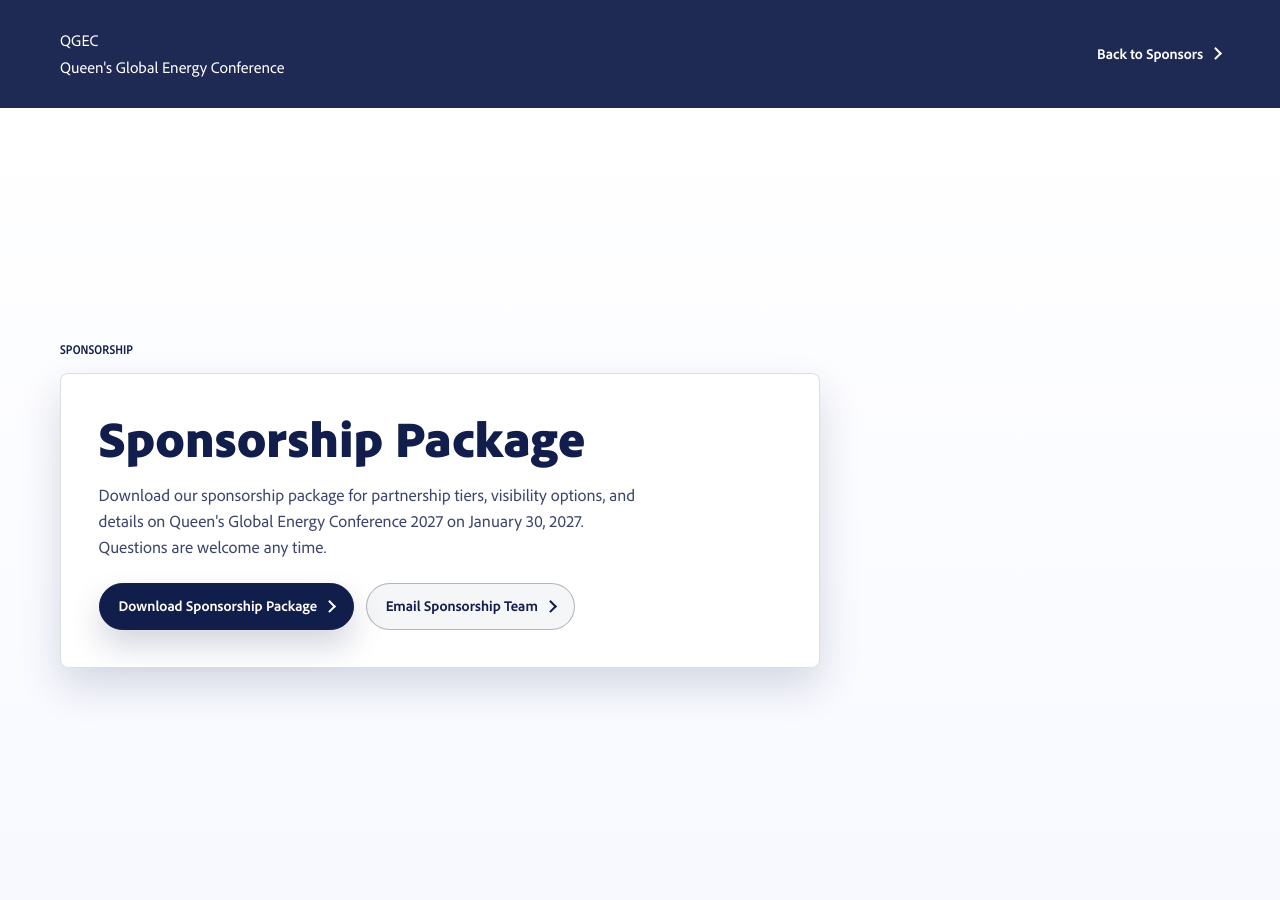
==== commit 3006495e: "spons package, conf date, directors card centered" ====
--- a/sponsorship-package.html
+++ b/sponsorship-package.html
@@ -28,13 +28,19 @@
         <div class="container">
           <p class="eyebrow">Sponsorship</p>
           <div class="info-panel">
-            <h1 class="info-title">Sponsorship Package Is In The Works</h1>
+            <h1 class="info-title">Sponsorship Package</h1>
             <p class="info-copy">
-              Our sponsorship package is currently being finalized. Please check back soon, or contact our sponsorship
-              team for early partnership details.
+              Download our sponsorship package for partnership tiers, visibility options, and details on Queen's Global
+              Energy Conference 2027 on January 30, 2027. Questions are welcome any time.
             </p>
             <div class="info-actions">
-              <a class="button button-solid" href="mailto:qgec@engsoc.queensu.ca">Email Sponsorship Team</a>
+              <a
+                class="button button-solid"
+                href="QGEC-Sponsorship-Package.pdf"
+                download="QGEC-Sponsorship-Package.pdf"
+                >Download Sponsorship Package</a
+              >
+              <a class="button button-outline" href="mailto:qgec@engsoc.queensu.ca">Email Sponsorship Team</a>
             </div>
           </div>
         </div>
--- a/styles.css
+++ b/styles.css
@@ -123,24 +123,26 @@
   --font-display: "Adobe Clean", "Segoe UI", sans-serif;
   --font-condensed: "Adobe Clean Condensed", "Adobe Clean", "Segoe UI", sans-serif;
   --navy-950: #111d4a;
+  --navy-900: #172762;
   --navy-800: #364fa8;
   --navy-650: #6f87ee;
   --navy-500: #9cb4ff;
   --navy-rgb: 17, 29, 74;
+  --blue-rgb: 111, 135, 238;
   --white: #ffffff;
-  --container: min(1160px, 92vw);
-  --header-height: 76px;
-  --radius-sm: 10px;
-  --radius-md: 16px;
-  --radius-lg: 24px;
-  --shadow-soft: 0 12px 36px rgba(var(--navy-rgb), 0.24);
-  --shadow-card: 0 24px 46px rgba(var(--navy-rgb), 0.2);
-  --shadow-apple-square: 0 1px 1px rgba(var(--navy-rgb), 0.08), 0 12px 28px rgba(var(--navy-rgb), 0.16);
-  --shadow-apple-square-hover: 0 2px 2px rgba(var(--navy-rgb), 0.1), 0 18px 36px rgba(var(--navy-rgb), 0.2);
-  --shadow-apple-circle: 0 1px 1px rgba(var(--navy-rgb), 0.08), 0 10px 22px rgba(var(--navy-rgb), 0.16);
-  --shadow-apple-circle-soft: 0 1px 1px rgba(var(--navy-rgb), 0.07), 0 7px 16px rgba(var(--navy-rgb), 0.14);
-  --shadow-apple-circle-hover: 0 2px 2px rgba(var(--navy-rgb), 0.1), 0 14px 30px rgba(var(--navy-rgb), 0.2);
-  --ease-out: 300ms cubic-bezier(0.2, 0.8, 0.2, 1);
+  --surface: #f7f9ff;
+  --surface-strong: #edf2ff;
+  --line: rgba(var(--navy-rgb), 0.14);
+  --container: min(1160px, calc(100% - 48px));
+  --header-height: 108px;
+  --radius-sm: 6px;
+  --radius-md: 8px;
+  --radius-lg: 8px;
+  --shadow-soft: 0 20px 60px rgba(var(--navy-rgb), 0.16);
+  --shadow-card: 0 18px 42px rgba(var(--navy-rgb), 0.16);
+  --shadow-card-hover: 0 26px 64px rgba(var(--navy-rgb), 0.2);
+  --ease-out: 280ms cubic-bezier(0.2, 0.8, 0.2, 1);
+  --ease-smooth: 680ms cubic-bezier(0.16, 1, 0.3, 1);
 }
 
 * {
@@ -149,6 +151,7 @@
 
 html {
   scroll-behavior: smooth;
+  scroll-padding-top: 0;
 }
 
 body {
@@ -159,6 +162,11 @@
   background: var(--white);
   line-height: 1.55;
   overflow-x: hidden;
+  text-rendering: geometricPrecision;
+}
+
+body.nav-locked {
+  overflow: hidden;
 }
 
 a {
@@ -166,20 +174,21 @@
   text-decoration: none;
 }
 
+button,
+input,
+textarea,
+select {
+  font: inherit;
+}
+
 :focus-visible {
-  outline: 2px solid var(--navy-950);
-  outline-offset: 2px;
-}
-
-.section-dark :focus-visible,
-.site-header :focus-visible,
-.site-footer :focus-visible {
-  outline-color: var(--white);
+  outline: 2px solid currentColor;
+  outline-offset: 3px;
 }
 
 img {
+  display: block;
   max-width: 100%;
-  display: block;
 }
 
 .container {
@@ -191,7 +200,7 @@
   position: fixed;
   left: 1rem;
   top: -200px;
-  z-index: 1200;
+  z-index: 1300;
   background: var(--white);
   color: var(--navy-950);
   border: 2px solid var(--navy-950);
@@ -205,19 +214,17 @@
 
 .site-header {
   position: absolute;
-  top: 0;
-  left: 0;
-  right: 0;
-  z-index: 1100;
+  inset: 0 0 auto;
+  z-index: 1200;
   height: var(--header-height);
-  backdrop-filter: none;
-  background: linear-gradient(180deg, rgba(var(--navy-rgb), 0.58) 0%, rgba(var(--navy-rgb), 0.34) 58%, rgba(var(--navy-rgb), 0) 100%);
+  color: var(--white);
+  background: transparent;
   border-bottom: 0;
-  transition: background var(--ease-out), border-color var(--ease-out), box-shadow var(--ease-out);
-}
-
-.site-header.nav-open {
-  background: rgba(var(--navy-rgb), 0.82);
+}
+
+.site-header.nav-open,
+.info-page .site-header {
+  background: rgba(var(--navy-rgb), 0.94);
   border-bottom: 0;
   box-shadow: none;
 }
@@ -228,30 +235,23 @@
   display: flex;
   align-items: center;
   justify-content: space-between;
-  gap: 1.25rem;
+  gap: 1rem;
 }
 
 .brand {
   display: grid;
   gap: 0.1rem;
   color: var(--white);
-}
-
-.brand-mark {
-  font-family: var(--font-condensed);
-  font-size: clamp(1.6rem, 2.5vw, 2.2rem);
-  line-height: 0.9;
-  font-weight: 700;
-  letter-spacing: 0.06em;
-}
-
-.brand-subtitle {
-  font-family: var(--font-condensed);
-  font-size: 0.75rem;
-  font-weight: 700;
-  letter-spacing: 0.07em;
-  text-transform: uppercase;
-  opacity: 0.9;
+  min-width: max-content;
+}
+
+.brand-logo {
+  display: block;
+  height: 96px;
+  width: auto;
+  max-width: 360px;
+  object-fit: contain;
+  filter: brightness(0) invert(1);
 }
 
 .site-nav {
@@ -261,38 +261,74 @@
   transform: translate(-50%, -50%);
   display: flex;
   align-items: center;
-  gap: 0.9rem;
+  gap: 1.35rem;
+  padding: 0;
+  border: 0;
+  border-radius: 0;
+  background: transparent;
+  box-shadow: none;
 }
 
 .site-nav a {
-  font-family: var(--font-condensed);
-  font-weight: 700;
-  color: var(--white);
-  opacity: 0.92;
-  padding: 0.45rem 0.2rem;
-  border-bottom: 1px solid transparent;
-  font-size: 0.92rem;
-  transition: opacity var(--ease-out), border-color var(--ease-out);
-}
-
-.site-nav a:hover,
-.site-nav a:focus-visible {
-  opacity: 1;
-  border-color: var(--white);
-}
-
-.button {
-  font-family: var(--font-body);
+  position: relative;
   display: inline-flex;
   align-items: center;
   justify-content: center;
-  padding: 0.78rem 1.28rem;
-  border-radius: 999px;
+  min-height: auto;
+  padding: 0.2rem 0;
+  border-radius: 0;
+  color: var(--white);
+  font-family: var(--font-condensed);
   font-size: 0.92rem;
   font-weight: 700;
-  letter-spacing: 0.02em;
+  letter-spacing: 0;
+  opacity: 0.82;
+  background: transparent;
+  box-shadow: none;
+  transition:
+    opacity var(--ease-out),
+    color var(--ease-out);
+}
+
+.site-nav a:hover,
+.site-nav a:focus-visible,
+.site-nav a.is-active {
+  opacity: 1;
+  background: transparent;
+}
+
+.button {
+  position: relative;
+  display: inline-flex;
+  align-items: center;
+  justify-content: center;
+  gap: 0.48rem;
+  min-height: 2.9rem;
+  padding: 0.78rem 1.18rem;
   border: 1px solid transparent;
-  transition: transform var(--ease-out), background var(--ease-out), color var(--ease-out), border-color var(--ease-out);
+  border-radius: 999px;
+  font-family: var(--font-body);
+  font-size: 0.92rem;
+  font-weight: 700;
+  letter-spacing: 0;
+  line-height: 1.1;
+  cursor: pointer;
+  transition:
+    transform var(--ease-out),
+    background var(--ease-out),
+    color var(--ease-out),
+    border-color var(--ease-out),
+    box-shadow var(--ease-out);
+}
+
+.button[href]::after {
+  content: "";
+  width: 0.45rem;
+  height: 0.45rem;
+  border-top: 2px solid currentColor;
+  border-right: 2px solid currentColor;
+  transform: rotate(45deg);
+  transition: transform var(--ease-out);
 }
 
 .button:hover,
@@ -300,64 +336,139 @@
   transform: translateY(-2px);
 }
 
+.button:hover::after,
+.button:focus-visible::after {
+  transform: translateX(2px) rotate(45deg);
+}
+
 .button-solid {
-  background: linear-gradient(145deg, #ffffff 0%, #eaf0ff 100%);
-  color: var(--navy-950);
-  border-color: var(--white);
-  box-shadow: 0 14px 30px rgba(var(--navy-rgb), 0.28);
+  background: var(--navy-950);
+  color: var(--white);
+  border-color: var(--navy-950);
+  box-shadow: 0 16px 32px rgba(var(--navy-rgb), 0.18);
 }
 
 .button-solid:hover,
 .button-solid:focus-visible {
-  background: rgba(255, 255, 255, 0.9);
+  background: var(--navy-800);
+  border-color: var(--navy-800);
 }
 
 .button-outline {
-  border-color: var(--white);
-  color: var(--white);
-  background: rgba(255, 255, 255, 0.18);
+  border-color: rgba(var(--navy-rgb), 0.3);
+  color: var(--navy-950);
+  background: rgba(var(--navy-rgb), 0.04);
 }
 
 .button-outline:hover,
 .button-outline:focus-visible {
-  background: rgba(255, 255, 255, 0.28);
-}
-
-.register-inline {
-  display: none;
-}
-
+  background: rgba(var(--navy-rgb), 0.1);
+  border-color: rgba(var(--navy-rgb), 0.42);
+}
+
+.hero .button-solid {
+  background: linear-gradient(145deg, #ffffff, #eaf0ff);
+  color: var(--navy-950);
+  border-color: rgba(255, 255, 255, 0.88);
+  box-shadow: 0 18px 40px rgba(var(--navy-rgb), 0.34);
+}
+
+.hero .button-solid:hover,
+.hero .button-solid:focus-visible {
+  background: var(--white);
+}
+
+.site-header .button-solid {
+  min-height: auto;
+  padding: 0.2rem 0;
+  border: 0;
+  border-radius: 0;
+  background: transparent;
+  color: var(--white);
+  box-shadow: none;
+}
+
+.site-header .button-solid:hover,
+.site-header .button-solid:focus-visible {
+  background: transparent;
+}
+
+.site-header .button:hover,
+.site-header .button:focus-visible {
+  transform: none;
+}
+
+.hero .button-outline,
+.section-dark .button-outline,
+.site-footer .button-outline {
+  color: var(--white);
+  border-color: rgba(255, 255, 255, 0.66);
+  background: rgba(255, 255, 255, 0.12);
+}
+
+.hero .button-outline:hover,
+.hero .button-outline:focus-visible,
+.section-dark .button-outline:hover,
+.section-dark .button-outline:focus-visible,
+.site-footer .button-outline:hover,
+.site-footer .button-outline:focus-visible {
+  background: rgba(255, 255, 255, 0.2);
+  border-color: rgba(255, 255, 255, 0.88);
+}
+
+.register-inline,
 .menu-toggle {
   display: none;
+}
+
+.menu-toggle {
   width: 42px;
   height: 42px;
-  border: 1px solid rgba(255, 255, 255, 0.6);
+  border: 1px solid rgba(255, 255, 255, 0.55);
   border-radius: 50%;
-  background: transparent;
+  background: rgba(255, 255, 255, 0.08);
   align-items: center;
   justify-content: center;
   flex-direction: column;
   gap: 4px;
   cursor: pointer;
+  transition: background var(--ease-out), border-color var(--ease-out);
+}
+
+.menu-toggle:hover,
+.menu-toggle:focus-visible {
+  background: rgba(255, 255, 255, 0.16);
+  border-color: rgba(255, 255, 255, 0.84);
 }
 
 .menu-toggle span {
-  width: 16px;
+  width: 17px;
   height: 2px;
   background: var(--white);
   border-radius: 999px;
+  transition: transform var(--ease-out), opacity var(--ease-out);
+}
+
+.site-header.nav-open .menu-toggle span:nth-child(1) {
+  transform: translateY(6px) rotate(45deg);
+}
+
+.site-header.nav-open .menu-toggle span:nth-child(2) {
+  opacity: 0;
+}
+
+.site-header.nav-open .menu-toggle span:nth-child(3) {
+  transform: translateY(-6px) rotate(-45deg);
 }
 
 .hero {
   position: relative;
-  min-height: 100vh;
+  min-height: 92svh;
   display: grid;
   align-items: end;
   overflow: hidden;
   isolation: isolate;
-  background:
-    radial-gradient(circle at 84% 18%, rgba(156, 180, 255, 0.28), transparent 42%),
-    linear-gradient(146deg, rgba(17, 29, 74, 0.97) 0%, rgba(17, 29, 74, 0.9) 48%, rgba(54, 79, 168, 0.84) 100%);
+  background: var(--navy-950);
 }
 
 .hero-media,
@@ -367,199 +478,335 @@
 }
 
 .hero-media {
+  z-index: -3;
+  background-image: url("images/hero-image-opt.jpg");
+  background-repeat: no-repeat;
   background-size: cover;
-  background-position: center;
-  background-repeat: no-repeat;
-  transform: scale(1);
-  opacity: 0.92;
-  filter: none;
-  transition: transform 900ms ease, filter 900ms ease, opacity 900ms ease;
+  background-position: center center;
+  opacity: 1;
+  transform: translate3d(0, 0, 0);
+}
+
+.hero-overlay {
+  z-index: -2;
+  background:
+    linear-gradient(90deg, rgba(var(--navy-rgb), 0.46) 0%, rgba(var(--navy-rgb), 0.25) 44%, rgba(var(--navy-rgb), 0.08) 100%),
+    linear-gradient(180deg, rgba(var(--navy-rgb), 0.02), rgba(var(--navy-rgb), 0.22));
 }
 
 .hero::before {
   content: "";
   position: absolute;
   inset: 0;
-  z-index: 0;
-  background:
-    repeating-linear-gradient(
-      105deg,
-      rgba(255, 255, 255, 0.03) 0,
-      rgba(255, 255, 255, 0.03) 2px,
-      transparent 2px,
-      transparent 34px
-    );
-  mix-blend-mode: screen;
-  opacity: 0.12;
+  z-index: -1;
+  background-image: linear-gradient(90deg, rgba(255, 255, 255, 0.035) 1px, transparent 1px);
+  background-size: 72px 72px;
+  opacity: 0.1;
   pointer-events: none;
 }
 
-.hero-overlay {
-  background:
-    radial-gradient(circle at 78% 24%, rgba(156, 180, 255, 0.24), transparent 46%),
-    radial-gradient(circle at 16% 74%, rgba(111, 135, 238, 0.2), transparent 40%),
-    linear-gradient(118deg, rgba(17, 29, 74, 0.5), rgba(17, 29, 74, 0.5));
+.hero::after {
+  content: "";
+  position: absolute;
+  left: 0;
+  right: 0;
+  bottom: 0;
+  z-index: -1;
+  height: 22vh;
+  background: linear-gradient(180deg, transparent, rgba(var(--navy-rgb), 0.14));
+  pointer-events: none;
 }
 
 .hero-content {
   position: relative;
-  z-index: 1;
   color: var(--white);
-  padding: clamp(7rem, 14vh, 10rem) 0 clamp(5rem, 9vh, 7rem);
-  max-width: 760px;
-}
-
-.hero-content h1,
-.hero-content .hero-tagline,
-.hero-content .hero-description {
-  text-shadow: 0 10px 32px rgba(var(--navy-rgb), 0.48);
+  max-width: 780px;
+  padding: 9.6rem 0 5.6rem;
 }
 
 .eyebrow {
+  margin: 0 0 0.8rem;
   font-family: var(--font-condensed);
-  margin: 0 0 0.8rem;
+  font-size: 0.84rem;
+  font-weight: 700;
+  letter-spacing: 0;
   text-transform: uppercase;
-  letter-spacing: 0.15em;
-  font-size: 0.75rem;
-  font-weight: 700;
-  opacity: 0.84;
+}
+
+h1,
+h2,
+h3,
+h4 {
+  margin: 0;
+  font-family: var(--font-display);
+  letter-spacing: 0;
 }
 
 h1,
 h2,
 h3 {
-  font-family: var(--font-display);
+  line-height: 1.04;
+}
+
+h1 {
+  margin-bottom: 1.1rem;
+  font-size: 4.55rem;
+  font-weight: 900;
+}
+
+#hero-title {
+  display: grid;
+  gap: 0.04rem;
+  max-width: 52rem;
+  margin-bottom: 1.45rem;
+  font-size: 4.55rem;
+  font-weight: 900;
+  line-height: 0.94;
+}
+
+.hero-title-line {
+  display: block;
+  white-space: nowrap;
+}
+
+.hero-title-line-1 {
+  font-size: 1em;
+}
+
+.hero-title-line-2 {
+  font-size: 1em;
+}
+
+.hero-title-line-3 {
+  font-size: 1em;
+}
+
+h2 {
+  font-size: 3.05rem;
+  font-weight: 800;
+}
+
+h3 {
+  font-size: 1.38rem;
+  font-weight: 700;
+}
+
+h4 {
+  font-size: 1rem;
+  font-weight: 700;
+}
+
+.hero-date {
+  margin: 0 0 0.9rem;
+  color: rgba(255, 255, 255, 0.92);
+  font-family: var(--font-condensed);
+  font-size: 1.02rem;
+  font-weight: 700;
+  letter-spacing: 0.06em;
+  text-transform: uppercase;
+}
+
+.hero-tagline {
+  max-width: 38rem;
   margin: 0;
-  line-height: 1.06;
-}
-
-h1 {
-  font-weight: 900;
-  font-size: clamp(2.4rem, 6vw, 4.7rem);
-  margin-bottom: 1rem;
-  letter-spacing: 0.01em;
-}
-
-h2 {
-  font-weight: 800;
-}
-
-h3 {
+  color: rgba(255, 255, 255, 0.94);
+  font-size: 1.42rem;
   font-weight: 700;
-}
-
-h4 {
-  font-family: var(--font-body);
-  font-weight: 700;
-}
-
-.hero-tagline {
-  margin: 0;
-  font-weight: 500;
-  font-size: clamp(1rem, 2.2vw, 1.4rem);
-  max-width: 54ch;
+  line-height: 1.35;
 }
 
 .hero-description {
-  margin: 1rem 0 0;
-  font-weight: 400;
-  max-width: 62ch;
-  opacity: 0.95;
+  max-width: 50rem;
+  margin: 0.72rem 0 0;
+  color: rgba(255, 255, 255, 0.76);
+  font-size: 1.08rem;
 }
 
 .hero-actions {
-  margin-top: 2rem;
   display: flex;
   flex-wrap: wrap;
-  gap: 0.85rem;
+  gap: 0.8rem;
+  margin-top: 2rem;
+}
+
+.scroll-cue {
+  position: absolute;
+  left: 50%;
+  bottom: 1.25rem;
+  z-index: 2;
+  display: grid;
+  place-items: center;
+  width: 2rem;
+  height: 3rem;
+  transform: translateX(-50%);
+  color: var(--white);
+  opacity: 0.72;
+  transition: opacity var(--ease-out), transform var(--ease-out);
+}
+
+.scroll-cue:hover,
+.scroll-cue:focus-visible {
+  opacity: 1;
+  transform: translate(-50%, 3px);
+}
+
+.scroll-cue span {
+  width: 1px;
+  height: 2.4rem;
+  background: linear-gradient(180deg, rgba(255, 255, 255, 0), var(--white));
 }
 
 .section {
-  padding: clamp(4rem, 7vw, 6.6rem) 0;
+  padding: 6.1rem 0;
+  position: relative;
 }
 
 .section-title {
-  font-size: clamp(2rem, 4.2vw, 3.2rem);
-  margin-bottom: 1.8rem;
+  margin-bottom: 1.1rem;
+}
+
+.section-heading {
+  max-width: 760px;
+  margin-bottom: 2.25rem;
+}
+
+.section-heading-centered {
+  margin-inline: auto;
+  text-align: center;
+}
+
+.section-lead {
+  max-width: 58ch;
+  margin: 0 auto;
+  color: rgba(var(--navy-rgb), 0.76);
+  font-size: 1.04rem;
+}
+
+.section-dark {
+  color: var(--white);
+  background:
+    linear-gradient(150deg, var(--navy-950) 0%, var(--navy-900) 54%, #273f8d 100%);
+}
+
+.section-dark::before {
+  content: "";
+  position: absolute;
+  inset: 0;
+  background-image:
+    linear-gradient(rgba(255, 255, 255, 0.04) 1px, transparent 1px),
+    linear-gradient(90deg, rgba(255, 255, 255, 0.035) 1px, transparent 1px);
+  background-size: 86px 86px;
+  opacity: 0.22;
+  pointer-events: none;
+}
+
+.section-dark > .container {
+  position: relative;
+}
+
+.section-dark .eyebrow,
+.section-dark .section-lead {
+  color: rgba(255, 255, 255, 0.74);
 }
 
 .section-light {
-  background:
-    radial-gradient(circle at 8% 0%, rgba(111, 135, 238, 0.16), transparent 36%),
-    radial-gradient(circle at 94% 92%, rgba(156, 180, 255, 0.16), transparent 44%),
-    linear-gradient(180deg, #ffffff 0%, #f2f6ff 100%);
+  background: linear-gradient(180deg, var(--white), var(--surface));
   color: var(--navy-950);
 }
 
 .section-light-plain {
-  background: #ffffff;
+  background: var(--white);
   color: var(--navy-950);
 }
 
 .section-light-soft {
-  background:
-    radial-gradient(circle at 10% 8%, rgba(156, 180, 255, 0.12), transparent 38%),
-    linear-gradient(180deg, #fbfcff 0%, #f1f5ff 100%);
+  background: linear-gradient(180deg, #fbfcff 0%, var(--surface-strong) 100%);
   color: var(--navy-950);
-}
-
-.section-dark {
-  background:
-    radial-gradient(circle at 16% 12%, rgba(111, 135, 238, 0.36), transparent 38%),
-    radial-gradient(circle at 86% 88%, rgba(156, 180, 255, 0.3), transparent 42%),
-    linear-gradient(160deg, var(--navy-950), #223782);
-  color: var(--white);
-}
-
-.section-dark .eyebrow {
-  opacity: 0.78;
-}
-
-.section-dark .section-title {
-  color: var(--white);
 }
 
 .about-layout {
   display: grid;
-  grid-template-columns: 1fr 1.1fr;
-  gap: clamp(1.2rem, 4vw, 3rem);
+  grid-template-columns: minmax(0, 0.92fr) minmax(0, 1.08fr);
+  gap: 3rem;
   align-items: center;
 }
 
 .about-image-wrap {
-  border: 1px solid rgba(255, 255, 255, 0.34);
+  position: relative;
+  overflow: hidden;
+  border: 1px solid rgba(255, 255, 255, 0.22);
   border-radius: var(--radius-lg);
-  overflow: hidden;
-  box-shadow: var(--shadow-apple-square);
+  box-shadow: var(--shadow-soft);
+}
+
+.about-image-wrap::after {
+  content: "";
+  position: absolute;
+  inset: 0;
+  border: 1px solid rgba(255, 255, 255, 0.18);
+  border-radius: inherit;
+  pointer-events: none;
 }
 
 .about-image {
   width: 100%;
-  height: 100%;
+  min-height: 360px;
+  aspect-ratio: 4 / 3;
   object-fit: cover;
-  min-height: 360px;
+  transition: transform 900ms var(--ease-smooth);
+}
+
+.about-image-wrap:hover .about-image {
+  transform: scale(1.035);
 }
 
 .about-copy p {
+  max-width: 62ch;
   margin: 0;
-  max-width: 62ch;
-  opacity: 0.95;
+  color: rgba(255, 255, 255, 0.86);
+}
+
+.about-highlights {
+  display: grid;
+  grid-template-columns: repeat(3, minmax(0, 1fr));
+  gap: 1rem;
+  margin-top: 2rem;
+  padding-top: 1.4rem;
+  border-top: 1px solid rgba(255, 255, 255, 0.18);
+}
+
+.about-highlight {
+  display: grid;
+  gap: 0.25rem;
+}
+
+.about-highlight strong {
+  color: var(--white);
+  font-size: 1rem;
+}
+
+.about-highlight span {
+  color: rgba(255, 255, 255, 0.7);
+  font-size: 0.88rem;
+  line-height: 1.35;
 }
 
 .themes-grid {
   display: grid;
   grid-template-columns: repeat(3, minmax(0, 1fr));
-  gap: 1.1rem;
+  gap: 1rem;
 }
 
 .theme-card {
   position: relative;
   min-height: 240px;
-  border-radius: var(--radius-md);
   overflow: hidden;
   isolation: isolate;
-  border: 1px solid rgba(var(--navy-rgb), 0.14);
-  box-shadow: var(--shadow-apple-square);
+  border: 1px solid var(--line);
+  border-radius: var(--radius-md);
+  background: var(--navy-950);
+  box-shadow: var(--shadow-card);
+  transition: transform var(--ease-out), box-shadow var(--ease-out);
 }
 
 .theme-card img {
@@ -568,46 +815,38 @@
   width: 100%;
   height: 100%;
   object-fit: cover;
-  filter: saturate(1.18) contrast(1.08) brightness(1.08);
+  filter: saturate(1.1) contrast(1.04);
 }
 
 .theme-card::after {
   content: "";
   position: absolute;
   inset: 0;
-  background: linear-gradient(175deg, rgba(var(--navy-rgb), 0.12), rgba(var(--navy-rgb), 0.58));
+  background: linear-gradient(180deg, rgba(var(--navy-rgb), 0.08), rgba(var(--navy-rgb), 0.72));
 }
 
 .theme-card-content {
   position: absolute;
   inset: auto 0 0;
   z-index: 1;
-  padding: 1.2rem;
+  padding: 1.15rem;
   color: var(--white);
 }
 
 .theme-card h3 {
-  font-size: clamp(1.45rem, 2.4vw, 2rem);
-  margin-bottom: 0.45rem;
+  margin-bottom: 0.42rem;
 }
 
 .theme-card p {
   margin: 0;
+  color: rgba(255, 255, 255, 0.86);
   font-size: 0.92rem;
-  opacity: 0.94;
-}
-
-.theme-card,
-.speaker-card,
-.agenda-item,
-.faq-item {
-  transition: transform var(--ease-out), box-shadow var(--ease-out);
 }
 
 .theme-card:hover,
 .theme-card:focus-within {
-  transform: translateY(-4px);
-  box-shadow: var(--shadow-apple-square-hover);
+  transform: translateY(-5px);
+  box-shadow: var(--shadow-card-hover);
 }
 
 .speakers-grid {
@@ -616,59 +855,53 @@
   gap: 2rem;
 }
 
+.speaker-card,
+.team-person {
+  text-align: center;
+}
+
 .speaker-card {
-  border: 0;
-  border-radius: 0;
-  overflow: visible;
-  background: none;
-  text-align: center;
-  box-shadow: none;
   display: flex;
   flex-direction: column;
   align-items: center;
 }
 
 .speaker-card img {
-  width: clamp(140px, 18vw, 210px);
+  width: 184px;
   aspect-ratio: 1 / 1;
   border-radius: 50%;
-  border: 0;
-  background: transparent;
-  box-shadow: var(--shadow-apple-circle);
   object-fit: cover;
-  transition: box-shadow var(--ease-out), transform var(--ease-out);
+  box-shadow: var(--shadow-card);
+  transition: transform var(--ease-out), box-shadow var(--ease-out);
+}
+
+.speaker-card:hover img,
+.speaker-card:focus-within img {
+  transform: translateY(-4px);
+  box-shadow: var(--shadow-card-hover);
 }
 
 .speaker-copy {
-  padding: 0.85rem 0 0;
   max-width: 28ch;
+  padding-top: 0.9rem;
 }
 
 .speaker-name {
-  margin: 0;
-  font-size: 1.5rem;
+  font-size: 1.35rem;
 }
 
 .speaker-meta {
-  margin: 0.4rem 0 0;
+  margin: 0.35rem 0 0;
+  color: rgba(255, 255, 255, 0.82);
   font-size: 0.93rem;
-  opacity: 0.9;
-}
-
-.team-subtitle {
-  margin: 0 0 0.9rem;
-  font-size: clamp(1.25rem, 2.4vw, 1.6rem);
+}
+
+.team-tree {
   text-align: center;
 }
 
-.team-tree {
-  --team-line-color: rgba(var(--navy-rgb), 0.3);
-  text-align: center;
-}
-
-.team-tree .eyebrow,
 .team-tree .section-title {
-  text-align: center;
+  margin-bottom: 0;
 }
 
 .team-tree-level {
@@ -678,104 +911,126 @@
 }
 
 .team-tree-level + .team-tree-level {
-  margin-top: 2.5rem;
-  padding-top: 0;
-}
-
-.team-tree-level + .team-tree-level::before {
-  display: none;
-}
-
-.team-tree-level + .team-tree-level::after {
-  display: none;
+  margin-top: 3rem;
+}
+
+.team-subtitle {
+  display: inline-flex;
+  align-items: center;
+  gap: 0.7rem;
+  margin: 0 0 1.3rem;
+  color: rgba(var(--navy-rgb), 0.82);
+  font-size: 1rem;
+  text-transform: uppercase;
+}
+
+.team-subtitle::before,
+.team-subtitle::after {
+  content: "";
+  width: 2.1rem;
+  height: 1px;
+  background: rgba(var(--navy-rgb), 0.26);
 }
 
 .cochairs-grid {
   display: flex;
   justify-content: center;
-  gap: 2.2rem;
-  width: min(760px, 100%);
-  position: relative;
+  gap: 1.4rem;
+  width: min(720px, 100%);
 }
 
 .directors-grid {
-  display: grid;
-  grid-template-columns: repeat(5, minmax(0, 1fr));
-  gap: 1.2rem;
+  --directors-gap: 1rem;
+  --directors-per-row: 5;
+  display: flex;
+  flex-wrap: wrap;
+  justify-content: center;
+  gap: var(--directors-gap);
   width: min(1120px, 100%);
-  position: relative;
-  justify-items: center;
-  align-items: start;
+}
+
+/* Cards keep their five-across size, so any count stays centered in the row. */
+.directors-grid > * {
+  flex: 0 1
+    calc((100% - (var(--directors-per-row) - 1) * var(--directors-gap)) / var(--directors-per-row));
 }
 
 .team-person {
   display: flex;
   flex-direction: column;
   align-items: center;
-  text-align: center;
+  min-width: 0;
+  border: 1px solid rgba(var(--navy-rgb), 0.08);
+  border-radius: var(--radius-md);
+  background: rgba(255, 255, 255, 0.64);
+  box-shadow: 0 1px 0 rgba(var(--navy-rgb), 0.04);
+  transition: transform var(--ease-out), box-shadow var(--ease-out), border-color var(--ease-out);
+}
+
+.team-person:hover,
+.team-person:focus-within {
+  transform: translateY(-5px);
+  border-color: rgba(var(--navy-rgb), 0.16);
+  box-shadow: var(--shadow-card);
+}
+
+.cochair-person {
+  width: min(100%, 240px);
+  padding: 1rem 0.9rem 1.05rem;
+}
+
+.director-person {
+  width: 100%;
+  padding: 0.88rem 0.62rem 0.82rem;
 }
 
 .team-photo {
-  width: 100%;
-  height: auto;
   aspect-ratio: 1 / 1;
   border-radius: 50%;
   object-fit: cover;
-  border: 0;
-  background: transparent;
-  box-shadow: var(--shadow-apple-circle);
-  transition: box-shadow var(--ease-out), transform var(--ease-out);
+  background: var(--surface-strong);
+  border: 3px solid var(--white);
+  box-shadow: 0 10px 24px rgba(var(--navy-rgb), 0.16);
+  transition: transform var(--ease-out), box-shadow var(--ease-out);
+}
+
+.team-person:hover .team-photo {
+  transform: scale(1.025);
+  box-shadow: 0 18px 36px rgba(var(--navy-rgb), 0.2);
+}
+
+.team-photo-cochair {
+  width: 158px;
+  margin-bottom: 0.82rem;
+}
+
+.team-photo-director {
+  width: 104px;
+  margin-bottom: 0.62rem;
 }
 
 .team-name {
+  max-width: 100%;
   margin: 0;
+  color: var(--navy-950);
   font-weight: 700;
-  color: var(--navy-950);
-  letter-spacing: 0.01em;
+  line-height: 1.15;
+  overflow-wrap: anywhere;
+}
+
+.cochair-person .team-name {
+  font-size: 1.18rem;
+}
+
+.director-person .team-name {
+  font-size: 0.96rem;
 }
 
 .team-role {
-  margin: 0.26rem 0 0;
-  color: rgba(var(--navy-rgb), 0.82);
-}
-
-.cochair-person {
-  width: min(100%, 240px);
-}
-
-.team-photo-cochair {
-  width: 172px;
-  margin-bottom: 0.78rem;
-}
-
-.cochair-person .team-name {
-  font-size: 1.3rem;
-  line-height: 1.15;
-}
-
-.cochair-person .team-role {
-  font-size: 0.94rem;
+  margin: 0.25rem 0 0;
+  color: rgba(var(--navy-rgb), 0.68);
+  font-size: 0.86rem;
   line-height: 1.3;
-}
-
-.director-person {
-  width: min(100%, 210px);
-}
-
-.team-photo-director {
-  width: 112px;
-  margin-bottom: 0.62rem;
-}
-
-.director-person .team-name {
-  font-size: 1rem;
-  line-height: 1.2;
-}
-
-.director-person .team-role {
-  font-size: 0.8rem;
-  line-height: 1.3;
-  margin-bottom: 0.72rem;
 }
 
 .coordinator-row {
@@ -794,7 +1049,6 @@
 .team-photo-coordinator {
   width: 60px;
   margin-bottom: 0.32rem;
-  box-shadow: var(--shadow-apple-circle-soft);
 }
 
 .coordinator-person .team-name {
@@ -803,9 +1057,9 @@
 }
 
 .coordinator-person .team-role {
+  margin-top: 0.08rem;
   font-size: 0.61rem;
   line-height: 1.25;
-  margin-top: 0.08rem;
   opacity: 0.7;
 }
 
@@ -822,8 +1076,6 @@
   background: rgba(var(--navy-rgb), 0.02);
   color: var(--navy-950);
   padding: 0.55rem 1rem;
-  font: inherit;
-  font-size: 0.92rem;
   font-weight: 600;
   cursor: pointer;
   transition: background var(--ease-out), color var(--ease-out), border-color var(--ease-out);
@@ -836,83 +1088,78 @@
 }
 
 .agenda-list {
-  list-style: none;
-  padding: 0;
-  margin: 0;
   display: grid;
   gap: 0;
-  border-top: 1px solid rgba(var(--navy-rgb), 0.16);
+  margin: 0;
+  padding: 0;
+  list-style: none;
+  border-top: 1px solid var(--line);
 }
 
 .agenda-item {
   display: grid;
   grid-template-columns: 150px 1fr;
   gap: 1rem;
-  border: 0;
-  border-bottom: 1px solid rgba(var(--navy-rgb), 0.16);
-  border-radius: 0;
   padding: 1rem 0;
-  background: none;
-}
-
-.agenda-item:hover {
-  transform: none;
+  border-bottom: 1px solid var(--line);
 }
 
 .agenda-time {
+  margin: 0;
   font-family: var(--font-condensed);
   font-weight: 700;
-  letter-spacing: 0.03em;
 }
 
 .agenda-session {
-  margin: 0;
-  font-size: 1.25rem;
+  font-size: 1.2rem;
 }
 
 .agenda-details {
   margin: 0.28rem 0 0;
-  opacity: 0.88;
+  color: rgba(var(--navy-rgb), 0.74);
   font-size: 0.92rem;
 }
 
-.sponsors-showcase .eyebrow,
-.sponsors-showcase .section-title {
+.sponsors-showcase {
   text-align: center;
 }
 
 .sponsors-kicker {
-  margin: 0 0 1rem;
-  text-align: center;
+  margin: 0 0 1.1rem;
+  color: rgba(var(--navy-rgb), 0.76);
   font-family: var(--font-display);
-  font-size: clamp(1.04rem, 2vw, 1.32rem);
+  font-size: 1.05rem;
   font-weight: 700;
-  letter-spacing: 0.01em;
-  color: rgba(var(--navy-rgb), 0.84);
 }
 
 .sponsor-banner {
-  --logo-max-width: clamp(112px, 11vw, 172px);
-  --logo-max-height: clamp(40px, 4vw, 62px);
+  --logo-max-width: 154px;
+  --logo-max-height: 58px;
   display: flex;
   flex-wrap: wrap;
   justify-content: center;
   align-items: center;
-  gap: clamp(0.7rem, 1.3vw, 1.05rem);
+  gap: 1rem 1.25rem;
   width: min(1080px, 100%);
   margin: 0 auto;
 }
 
 .sponsor-banner-item {
+  display: flex;
   flex: 0 1 auto;
-  display: flex;
   align-items: center;
   justify-content: center;
-  padding: 0.2rem 0.35rem;
-  border: 0;
-  border-radius: 0;
-  background: transparent;
-  box-shadow: none;
+  min-width: 112px;
+  min-height: 58px;
+  padding: 0.18rem 0.2rem;
+  opacity: 0.88;
+  transition: opacity var(--ease-out), transform var(--ease-out);
+}
+
+.sponsor-banner-item:hover,
+.sponsor-banner-item:focus-visible {
+  opacity: 1;
+  transform: translateY(-2px);
 }
 
 .sponsor-banner-item img {
@@ -923,63 +1170,56 @@
   object-fit: contain;
 }
 
-#sponsors .button-solid {
-  background: var(--navy-950);
-  color: var(--white);
-  border-color: var(--navy-950);
-}
-
-#sponsors .button-solid:hover,
-#sponsors .button-solid:focus-visible {
-  background: var(--navy-800);
-  border-color: var(--navy-800);
-}
-
-#sponsors .button-outline {
-  border-color: rgba(var(--navy-rgb), 0.38);
-  color: var(--navy-950);
-  background: rgba(var(--navy-rgb), 0.04);
-}
-
-#sponsors .button-outline:hover,
-#sponsors .button-outline:focus-visible {
-  background: rgba(var(--navy-rgb), 0.1);
-}
-
 .sponsor-callout {
-  margin: 1.9rem auto 0;
-  max-width: min(780px, 100%);
-  border-radius: 0;
-  padding: 0;
-  background: none;
-  border: 0;
   display: grid;
   justify-items: center;
+  gap: 0.7rem;
+  width: min(860px, 100%);
+  margin: 2.35rem auto 0;
+  padding: 2rem;
+  color: var(--white);
   text-align: center;
-  gap: 0.6rem;
+  border: 1px solid rgba(var(--navy-rgb), 0.12);
+  border-radius: var(--radius-lg);
+  background:
+    linear-gradient(135deg, var(--navy-950) 0%, var(--navy-900) 56%, var(--navy-800) 100%);
+  box-shadow: var(--shadow-soft);
 }
 
 .sponsor-callout h3 {
+  max-width: 16ch;
+  font-size: 2.2rem;
+}
+
+.sponsor-callout p {
+  max-width: 60ch;
   margin: 0;
-  font-size: clamp(1.7rem, 4vw, 2.5rem);
-}
-
-.sponsor-callout p {
-  margin: 0 auto;
-  max-width: 62ch;
+  color: rgba(255, 255, 255, 0.78);
 }
 
 .sponsor-actions {
   display: flex;
   flex-wrap: wrap;
   justify-content: center;
-  align-items: center;
-  gap: 0.85rem;
-  width: 100%;
-}
-
-.sponsor-actions .button {
-  width: auto;
+  gap: 0.8rem;
+  margin-top: 0.35rem;
+}
+
+.sponsor-callout .button-solid {
+  background: var(--white);
+  color: var(--navy-950);
+  border-color: rgba(255, 255, 255, 0.88);
+}
+
+.sponsor-callout .button-solid:hover,
+.sponsor-callout .button-solid:focus-visible {
+  background: #eef3ff;
+}
+
+.sponsor-callout .button-outline {
+  color: var(--white);
+  border-color: rgba(255, 255, 255, 0.56);
+  background: rgba(255, 255, 255, 0.1);
 }
 
 .venue-layout {
@@ -994,11 +1234,11 @@
 }
 
 .venue-map {
-  border: 1px solid rgba(var(--navy-rgb), 0.2);
+  min-height: 320px;
+  overflow: hidden;
+  border: 1px solid var(--line);
   border-radius: var(--radius-md);
-  overflow: hidden;
-  min-height: 320px;
-  box-shadow: var(--shadow-apple-square);
+  box-shadow: var(--shadow-card);
 }
 
 .venue-map iframe,
@@ -1012,113 +1252,134 @@
 .faq-list {
   display: grid;
   gap: 0;
+  border-top: 1px solid rgba(255, 255, 255, 0.18);
 }
 
 .faq-item {
-  border-radius: 0;
-  border: 0;
-  border-bottom: 1px solid rgba(255, 255, 255, 0.3);
-  overflow: visible;
-  background: none;
-}
-
-.faq-item:first-child {
-  border-top: 1px solid rgba(255, 255, 255, 0.3);
-}
-
-.faq-item:hover {
-  transform: none;
+  border-bottom: 1px solid rgba(255, 255, 255, 0.18);
 }
 
 .faq-question {
+  display: flex;
   width: 100%;
-  text-align: left;
+  align-items: center;
+  justify-content: space-between;
+  gap: 1rem;
+  padding: 1.15rem 0;
   border: 0;
   background: transparent;
   color: var(--white);
-  font: inherit;
+  text-align: left;
   font-weight: 700;
-  letter-spacing: 0.01em;
-  padding: 1rem 0;
   cursor: pointer;
-  display: flex;
-  justify-content: space-between;
-  gap: 1rem;
-}
-
-.faq-question::after {
-  content: "+";
-  line-height: 1;
-  font-size: 1.3rem;
-}
-
-.faq-question[aria-expanded="true"]::after {
-  content: "-";
+}
+
+.faq-question span:first-child {
+  line-height: 1.3;
+}
+
+.faq-icon {
+  position: relative;
+  flex: 0 0 auto;
+  width: 1.2rem;
+  height: 1.2rem;
+  border: 1px solid rgba(255, 255, 255, 0.34);
+  border-radius: 50%;
+}
+
+.faq-icon::before,
+.faq-icon::after {
+  content: "";
+  position: absolute;
+  left: 50%;
+  top: 50%;
+  width: 0.55rem;
+  height: 1px;
+  background: currentColor;
+  transform: translate(-50%, -50%);
+  transition: transform var(--ease-out), opacity var(--ease-out);
+}
+
+.faq-icon::after {
+  transform: translate(-50%, -50%) rotate(90deg);
+}
+
+.faq-question[aria-expanded="true"] .faq-icon::after {
+  opacity: 0;
+  transform: translate(-50%, -50%) rotate(0deg);
+}
+
+.faq-panel {
+  max-height: 0;
+  overflow: hidden;
+  transition: max-height 360ms var(--ease-out);
 }
 
 .faq-answer {
+  max-width: 68ch;
   margin: 0;
-  padding: 0 0 1rem;
-  color: rgba(255, 255, 255, 0.9);
+  padding: 0 0 1.15rem;
+  color: rgba(255, 255, 255, 0.78);
 }
 
 .site-footer {
-  padding: 3rem 0 1.3rem;
+  padding: 3.25rem 0 1.25rem;
+  color: var(--white);
   background: var(--navy-950);
-  color: var(--white);
   border-top: 1px solid rgba(255, 255, 255, 0.16);
 }
 
 .footer-grid {
   display: grid;
-  grid-template-columns: 1.4fr 1fr;
-  gap: 1.4rem;
-}
-
-.footer-eyebrow {
-  margin-bottom: 0.5rem;
+  grid-template-columns: minmax(0, 1.4fr) minmax(220px, 0.6fr);
+  gap: 1.5rem;
+  align-items: start;
 }
 
 .footer-brand {
-  font-size: clamp(1.8rem, 3vw, 2.6rem);
+  max-width: 15ch;
   margin-bottom: 0.8rem;
+  font-size: 2.2rem;
+}
+
+.site-footer p {
+  margin: 0.35rem 0;
+  color: rgba(255, 255, 255, 0.76);
 }
 
 .social-links {
   display: flex;
   flex-wrap: wrap;
+  justify-content: flex-end;
   gap: 0.6rem;
 }
 
 .social-links a {
+  display: inline-flex;
+  min-height: 2.4rem;
+  align-items: center;
+  justify-content: center;
+  border: 1px solid rgba(255, 255, 255, 0.34);
+  border-radius: 999px;
+  padding: 0.48rem 0.9rem;
   font-family: var(--font-condensed);
   font-weight: 700;
-  border: 1px solid rgba(255, 255, 255, 0.46);
-  border-radius: 999px;
-  padding: 0.42rem 0.85rem;
-  font-size: 0.88rem;
-  transition: background var(--ease-out), color var(--ease-out);
+  transition: background var(--ease-out), color var(--ease-out), border-color var(--ease-out), transform var(--ease-out);
 }
 
 .social-links a:hover,
 .social-links a:focus-visible {
   background: var(--white);
   color: var(--navy-950);
+  border-color: var(--white);
+  transform: translateY(-2px);
 }
 
 .footer-bottom {
   margin-top: 1.4rem;
   padding-top: 0.9rem;
-  border-top: 1px solid rgba(255, 255, 255, 0.2);
-  font-size: 0.9rem;
-  opacity: 0.82;
-}
-
-.info-page .site-header {
-  position: fixed;
-  background: rgba(var(--navy-rgb), 0.94);
-  border-bottom: 1px solid rgba(255, 255, 255, 0.18);
-  backdrop-filter: blur(10px) saturate(115%);
+  border-top: 1px solid rgba(255, 255, 255, 0.14);
+  font-size: 0.88rem;
 }
 
 .info-page main {
@@ -1126,87 +1387,173 @@
 }
 
 .info-hero {
-  min-height: calc(100vh - var(--header-height));
+  min-height: calc(100svh - var(--header-height));
   display: grid;
   align-items: center;
 }
 
 .info-panel {
+  max-width: min(760px, 100%);
   margin-top: 0.7rem;
-  max-width: min(760px, 100%);
-  border: 1px solid rgba(var(--navy-rgb), 0.14);
+  padding: 2.35rem;
+  border: 1px solid var(--line);
   border-radius: var(--radius-lg);
-  background: rgba(255, 255, 255, 0.82);
-  box-shadow: var(--shadow-apple-square);
-  padding: clamp(1.5rem, 4vw, 2.6rem);
+  background: rgba(255, 255, 255, 0.9);
+  box-shadow: var(--shadow-card);
 }
 
 .info-title {
-  margin: 0;
-  font-size: clamp(2rem, 5.3vw, 3.6rem);
-  line-height: 1.05;
+  font-size: 3.2rem;
 }
 
 .info-copy {
+  max-width: 62ch;
   margin: 0.9rem 0 0;
-  max-width: 62ch;
-  font-size: clamp(0.98rem, 2.2vw, 1.1rem);
-  color: rgba(var(--navy-rgb), 0.9);
+  color: rgba(var(--navy-rgb), 0.82);
+  font-size: 1.06rem;
 }
 
 .info-actions {
-  margin-top: 1.35rem;
   display: flex;
   flex-wrap: wrap;
   gap: 0.75rem;
+  margin-top: 1.35rem;
 }
 
 .observe {
-  opacity: 0;
-  transform: translateY(24px);
-  transition: opacity 620ms ease, transform 620ms ease;
+  opacity: 1;
+  transform: none;
 }
 
 .observe.is-visible {
   opacity: 1;
-  transform: translateY(0);
+  transform: none;
+}
+
+.hero.observe {
+  opacity: 1;
+  transform: none;
+}
+
+.js .observe:not(.is-visible) .section-heading,
+.js .observe:not(.is-visible) .about-image-wrap,
+.js .observe:not(.is-visible) .about-copy > .eyebrow,
+.js .observe:not(.is-visible) .about-copy > .section-title,
+.js .observe:not(.is-visible) .about-copy > #about-description,
+.js .observe:not(.is-visible) .about-highlight,
+.js .observe:not(.is-visible) .sponsors-kicker,
+.js .observe:not(.is-visible) .theme-card,
+.js .observe:not(.is-visible) .speaker-card,
+.js .observe:not(.is-visible) .team-subtitle,
+.js .observe:not(.is-visible) .team-person,
+.js .observe:not(.is-visible) .sponsor-banner-item,
+.js .observe:not(.is-visible) .sponsor-callout,
+.js .observe:not(.is-visible) .faq-item,
+.js .site-footer.observe:not(.is-visible) .footer-grid,
+.js .site-footer.observe:not(.is-visible) .footer-bottom {
+  opacity: 0;
+  transform: translate3d(0, 14px, 0);
+}
+
+.js .observe .section-heading,
+.js .observe .about-image-wrap,
+.js .observe .about-copy > .eyebrow,
+.js .observe .about-copy > .section-title,
+.js .observe .about-copy > #about-description,
+.js .observe .about-highlight,
+.js .observe .sponsors-kicker,
+.js .observe .theme-card,
+.js .observe .speaker-card,
+.js .observe .team-subtitle,
+.js .observe .team-person,
+.js .observe .sponsor-banner-item,
+.js .observe .sponsor-callout,
+.js .observe .faq-item,
+.js .site-footer.observe .footer-grid,
+.js .site-footer.observe .footer-bottom {
+  transition: opacity 420ms var(--ease-smooth), transform 420ms var(--ease-smooth);
+  transition-delay: var(--reveal-delay, 0ms);
+  will-change: opacity, transform;
+  backface-visibility: hidden;
+}
+
+.js .observe.is-visible .section-heading,
+.js .observe.is-visible .about-image-wrap,
+.js .observe.is-visible .about-copy > .eyebrow,
+.js .observe.is-visible .about-copy > .section-title,
+.js .observe.is-visible .about-copy > #about-description,
+.js .observe.is-visible .about-highlight,
+.js .observe.is-visible .sponsors-kicker,
+.js .observe.is-visible .theme-card,
+.js .observe.is-visible .speaker-card,
+.js .observe.is-visible .team-subtitle,
+.js .observe.is-visible .team-person,
+.js .observe.is-visible .sponsor-banner-item,
+.js .observe.is-visible .sponsor-callout,
+.js .observe.is-visible .faq-item,
+.js .site-footer.observe.is-visible .footer-grid,
+.js .site-footer.observe.is-visible .footer-bottom {
+  opacity: 1;
+  transform: translate3d(0, 0, 0);
+}
+
+.js .observe.is-visible .section-heading,
+.js .observe.is-visible .about-image-wrap,
+.js .observe.is-visible .about-copy > .eyebrow,
+.js .observe.is-visible .about-copy > .section-title,
+.js .observe.is-visible .about-copy > #about-description,
+.js .observe.is-visible .about-highlight,
+.js .observe.is-visible .sponsors-kicker,
+.js .observe.is-visible .theme-card,
+.js .observe.is-visible .speaker-card,
+.js .observe.is-visible .team-subtitle,
+.js .observe.is-visible .team-person,
+.js .observe.is-visible .sponsor-banner-item,
+.js .observe.is-visible .sponsor-callout,
+.js .observe.is-visible .faq-item,
+.js .site-footer.observe.is-visible .footer-grid,
+.js .site-footer.observe.is-visible .footer-bottom {
+  will-change: auto;
 }
 
 @media (max-width: 1180px) {
-  .site-nav {
-    gap: 0.75rem;
+  :root {
+    --container: min(1080px, calc(100% - 40px));
   }
 
   .site-nav a {
+    padding-inline: 0.58rem;
     font-size: 0.86rem;
   }
 
-  .sponsor-banner {
-    --logo-max-width: clamp(108px, 13vw, 164px);
-    --logo-max-height: clamp(38px, 3.8vw, 58px);
+  .hero-media {
+    background-size: cover;
+    background-position: center center;
+  }
+
+  h1 {
+    font-size: 4.05rem;
+  }
+
+  #hero-title {
+    max-width: 48rem;
+    font-size: 4.05rem;
+  }
+
+  h2 {
+    font-size: 2.75rem;
   }
 }
 
 @media (max-width: 1024px) {
+  :root {
+    --header-height: 96px;
+  }
+
   .header-inner {
     position: static;
   }
 
-  section[id] {
-    scroll-margin-top: calc(var(--header-height) + 14px);
-  }
-
-  .site-header {
-    position: fixed;
-    background: rgba(var(--navy-rgb), 0.94);
-    border-bottom: 1px solid rgba(255, 255, 255, 0.18);
-    backdrop-filter: blur(10px) saturate(115%);
-  }
-
-  .site-header.nav-open {
-    box-shadow: 0 14px 30px rgba(var(--navy-rgb), 0.3);
-  }
-
   .register-desktop {
     display: none;
   }
@@ -1217,34 +1564,74 @@
 
   .site-nav {
     position: absolute;
-    top: var(--header-height);
-    right: 0;
-    left: 0;
-    width: 100%;
-    max-height: calc(100vh - var(--header-height));
+    left: 20px;
+    right: 20px;
+    top: calc(var(--header-height) + 10px);
+    width: auto;
+    max-height: calc(100svh - var(--header-height) - 24px);
     overflow-y: auto;
-    padding: 0.9rem 1rem 1.1rem;
-    background: rgba(var(--navy-rgb), 0.98);
-    border-bottom: 1px solid rgba(255, 255, 255, 0.18);
+    padding: 0.6rem;
+    border-radius: var(--radius-lg);
+    background: rgba(var(--navy-rgb), 0.97);
+    border-color: rgba(255, 255, 255, 0.16);
+    box-shadow: 0 22px 60px rgba(var(--navy-rgb), 0.34);
     flex-direction: column;
-    align-items: flex-start;
-    transform: translateX(100%);
-    transition: transform var(--ease-out);
+    align-items: stretch;
+    transform: translateY(-8px);
+    opacity: 0;
+    pointer-events: none;
+    transition: opacity var(--ease-out), transform var(--ease-out);
   }
 
   .site-header.nav-open .site-nav {
-    transform: translateX(0);
+    opacity: 1;
+    transform: translateY(0);
+    pointer-events: auto;
   }
 
   .site-nav a {
     width: 100%;
-    padding: 0.74rem 0;
-    font-size: 0.98rem;
+    justify-content: flex-start;
+    min-height: 2.75rem;
+    padding: 0.74rem 0.85rem;
+    font-size: 1rem;
   }
 
   .register-inline {
     display: inline-flex;
-    margin-top: 0.4rem;
+  }
+
+  .hero {
+    min-height: 90svh;
+  }
+
+  .hero-content {
+    max-width: 680px;
+    padding-top: 8.2rem;
+    padding-bottom: 4.6rem;
+  }
+
+  .hero-media {
+    background-size: cover;
+    background-position: 58% center;
+    opacity: 1;
+  }
+
+  h1 {
+    font-size: 3.45rem;
+  }
+
+  #hero-title {
+    max-width: 41rem;
+    font-size: 3.45rem;
+  }
+
+  h2 {
+    font-size: 2.45rem;
+  }
+
+  .hero-tagline {
+    font-size: 1.22rem;
   }
 
   .about-layout,
@@ -1253,326 +1640,385 @@
     grid-template-columns: 1fr;
   }
 
+  .about-layout {
+    gap: 2rem;
+  }
+
+  .about-image {
+    min-height: 300px;
+    aspect-ratio: 16 / 9;
+  }
+
+  .directors-grid {
+    --directors-gap: 0.65rem;
+  }
+
+  .team-photo-director {
+    width: 88px;
+  }
+
+  .director-person {
+    padding: 0.75rem 0.38rem 0.72rem;
+  }
+
+  .director-person .team-name {
+    font-size: 0.82rem;
+  }
+
+  .director-person .team-role {
+    font-size: 0.72rem;
+  }
+
+  .sponsor-banner {
+    --logo-max-width: 140px;
+    --logo-max-height: 52px;
+  }
+
+  .social-links {
+    justify-content: flex-start;
+  }
+}
+
+@media (max-width: 768px) {
+  :root {
+    --container: min(calc(100% - 32px), 680px);
+  }
+
+  .brand-logo {
+    height: 80px;
+  }
+
+  .section {
+    padding: 4.4rem 0;
+  }
+
+  .section-heading {
+    margin-bottom: 1.8rem;
+  }
+
+  h1 {
+    font-size: 2.86rem;
+  }
+
+  #hero-title {
+    max-width: 100%;
+    font-size: 3.12rem;
+    gap: 0.08rem;
+  }
+
+  h2 {
+    font-size: 2.08rem;
+  }
+
+  h3 {
+    font-size: 1.2rem;
+  }
+
+  .hero {
+    min-height: 88svh;
+  }
+
+  .hero-media {
+    background-size: cover;
+    background-position: 70% center;
+    opacity: 1;
+  }
+
+  .hero-content {
+    padding-top: 7.2rem;
+    padding-bottom: 4.4rem;
+  }
+
+  .hero-description {
+    font-size: 1.08rem;
+  }
+
+  .hero-actions,
+  .sponsor-actions,
+  .info-actions {
+    align-items: stretch;
+  }
+
+  .hero-actions {
+    justify-content: flex-end;
+  }
+
+  .hero-actions .button {
+    flex: 0 0 auto;
+    min-width: 0;
+    width: 10rem;
+    min-height: 2.45rem;
+    padding: 0.52rem 0.72rem;
+    font-size: 0.78rem;
+  }
+
+  .about-highlights {
+    grid-template-columns: 1fr;
+  }
+
   .themes-grid,
   .speakers-grid {
-    grid-template-columns: repeat(2, minmax(0, 1fr));
-  }
-
-  .section-title {
-    line-height: 1.12;
-  }
-
-  .hero {
-    min-height: 100svh;
-  }
-
-  .hero-content {
-    max-width: 100%;
-    padding-top: clamp(6.2rem, 13vh, 8rem);
-    padding-bottom: clamp(3.2rem, 8vh, 4.8rem);
-  }
-
-  .hero-description {
-    max-width: 52ch;
-  }
-
-  .team-tree-level + .team-tree-level::before,
-  .team-tree-level + .team-tree-level::after {
-    display: none;
-  }
-
-  .sponsor-banner {
-    --logo-max-width: clamp(104px, 15vw, 154px);
-    --logo-max-height: clamp(36px, 4.6vw, 54px);
-  }
-
-  .cochairs-grid {
-    gap: 1.4rem;
-  }
-
-  .team-photo-cochair {
-    width: 154px;
-  }
-
-  .directors-grid {
-    grid-template-columns: repeat(5, minmax(0, 1fr));
-    width: 100%;
-    gap: 0.9rem 0.55rem;
-  }
-
-  .director-person {
-    max-width: none;
-    width: 100%;
-  }
-
-  .team-photo-director {
-    width: min(100%, 86px);
-  }
-
-  .director-person .team-name {
-    font-size: clamp(0.72rem, 1.6vw, 0.92rem);
-    line-height: 1.15;
-  }
-
-  .director-person .team-role {
-    font-size: clamp(0.62rem, 1.35vw, 0.78rem);
-    line-height: 1.2;
-    margin-bottom: 0;
-  }
-}
-
-@media (max-width: 768px) {
-  .header-inner {
-    gap: 0.7rem;
-  }
-
-  .brand-mark {
-    font-size: clamp(1.45rem, 7vw, 1.95rem);
-  }
-
-  .brand-subtitle {
-    display: none;
-  }
-
-  .section {
-    padding: 3.2rem 0;
-  }
-
-  .hero-content {
-    padding-top: 6rem;
-    padding-bottom: 4rem;
-  }
-
-  .themes-grid {
-    grid-template-columns: repeat(2, minmax(0, 1fr));
-    gap: 0.7rem;
-  }
-
-  .theme-card {
-    min-height: 200px;
-  }
-
-  .theme-card-content {
-    padding: 0.82rem;
-  }
-
-  .theme-card h3 {
-    font-size: clamp(1.08rem, 4.4vw, 1.35rem);
-    margin-bottom: 0.3rem;
-  }
-
-  .theme-card p {
-    font-size: 0.8rem;
-  }
-
-  .speakers-grid {
-    grid-template-columns: repeat(3, minmax(0, 1fr));
-    gap: 0.5rem;
-  }
-
-  .speaker-card img {
-    width: clamp(70px, 20vw, 96px);
-  }
-
-  .speaker-copy {
-    padding-top: 0.55rem;
-    max-width: 100%;
-  }
-
-  .speaker-name {
-    font-size: 1rem;
-    line-height: 1.2;
-  }
-
-  .speaker-meta {
-    margin-top: 0.2rem;
-    font-size: 0.72rem;
-    line-height: 1.25;
-  }
-
-  .team-tree-level + .team-tree-level::before,
-  .team-tree-level + .team-tree-level::after {
-    display: none;
+    grid-template-columns: 1fr;
   }
 
   .cochairs-grid {
     display: grid;
     grid-template-columns: repeat(2, minmax(0, 1fr));
-    width: min(420px, 100%);
-    gap: 0.9rem;
+    gap: 0.7rem;
+    width: min(520px, 100%);
+  }
+
+  .cochair-person {
+    width: 100%;
+    padding: 0.78rem 0.4rem 0.82rem;
   }
 
   .team-photo-cochair {
-    width: 118px;
-  }
-
-  .sponsor-banner {
-    --logo-max-width: clamp(98px, 26vw, 140px);
-    --logo-max-height: clamp(34px, 10vw, 50px);
-    padding: 0.2rem 0 0.55rem;
+    width: 108px;
   }
 
   .directors-grid {
+    --directors-gap: 0.34rem;
     width: 100%;
-    grid-template-columns: repeat(5, minmax(0, 1fr));
-    gap: 0.55rem 0.38rem;
   }
 
   .director-person {
-    max-width: none;
-    width: 100%;
+    padding: 0.5rem 0.14rem 0.52rem;
   }
 
   .team-photo-director {
-    width: min(100%, clamp(44px, 11vw, 66px));
-    margin-bottom: 0.45rem;
+    width: 58px;
+    border-width: 2px;
+  }
+
+  .cochair-person .team-name {
+    font-size: 0.96rem;
+  }
+
+  .cochair-person .team-role {
+    font-size: 0.78rem;
   }
 
   .director-person .team-name {
-    font-size: clamp(0.58rem, 2.15vw, 0.82rem);
-    line-height: 1.12;
+    font-size: 0.58rem;
+    line-height: 1.08;
   }
 
   .director-person .team-role {
-    font-size: clamp(0.5rem, 1.7vw, 0.66rem);
-    line-height: 1.15;
-    margin-top: 0.14rem;
-  }
-
-  .coordinator-row {
-    grid-template-columns: repeat(auto-fit, minmax(58px, 1fr));
-    gap: 0.56rem;
-  }
-
-  .coordinator-person {
-    max-width: 66px;
-  }
-
-  .team-photo-coordinator {
-    width: 52px;
+    font-size: 0.5rem;
+    line-height: 1.08;
+  }
+
+  .sponsor-callout {
+    padding: 1.55rem;
+  }
+
+  .sponsor-callout h3 {
+    max-width: 18ch;
+    font-size: 1.72rem;
+  }
+
+  .sponsor-actions .button {
+    width: min(100%, 340px);
   }
 
   .agenda-item {
     grid-template-columns: 1fr;
-  }
-
-  .agenda-time {
-    font-size: 0.93rem;
+    gap: 0.25rem;
+  }
+
+  .footer-brand {
+    font-size: 1.82rem;
+  }
+
+  .info-panel {
+    padding: 1.7rem;
+  }
+
+  .info-title {
+    font-size: 2.3rem;
+  }
+}
+
+@media (max-width: 560px) {
+  :root {
+    --container: min(calc(100% - 28px), 520px);
+  }
+
+  .hero {
+    min-height: 92svh;
+  }
+
+  .hero-media {
+    background-size: cover;
+    background-position: 74% center;
+    opacity: 1;
+  }
+
+  .hero-overlay {
+    background:
+      linear-gradient(90deg, rgba(var(--navy-rgb), 0.52), rgba(var(--navy-rgb), 0.2)),
+      linear-gradient(180deg, rgba(var(--navy-rgb), 0), rgba(var(--navy-rgb), 0.26));
+  }
+
+  .hero-content {
+    padding-top: 6.4rem;
+    padding-bottom: 4.2rem;
+  }
+
+  h1 {
+    font-size: 2.42rem;
+  }
+
+  #hero-title {
+    font-size: 2.72rem;
+    margin-bottom: 1.1rem;
+  }
+
+  h2 {
+    font-size: 1.88rem;
+  }
+
+  .hero-date {
+    margin-bottom: 0.7rem;
+    font-size: 0.92rem;
+  }
+
+  .hero-tagline {
+    font-size: 1.12rem;
+  }
+
+  .hero-description {
+    font-size: 1.04rem;
+    line-height: 1.55;
   }
 
   .hero-actions {
-    flex-direction: row;
-    flex-wrap: nowrap;
-    align-items: stretch;
-    gap: 0.6rem;
-    width: min(420px, 100%);
-  }
-
-  .sponsor-actions {
     flex-direction: column;
-    align-items: center;
-    justify-content: center;
+    align-items: flex-end;
+    gap: 0.5rem;
+    margin-top: 1.35rem;
   }
 
   .hero-actions .button {
-    flex: 1 1 0;
-    width: auto;
-    min-width: 0;
-    padding-inline: 0.5rem;
-    white-space: nowrap;
-  }
-
-  .sponsor-actions .button {
+    width: clamp(8.7rem, 38%, 9.8rem);
+    min-height: 2.25rem;
+    padding: 0.44rem 0.56rem;
+    font-size: 0.72rem;
+  }
+
+  .hero-actions .button::after {
+    width: 0.34rem;
+    height: 0.34rem;
+    border-width: 1.5px;
+  }
+
+  .info-actions .button {
     width: 100%;
   }
 
-  .sponsor-actions .button {
-    width: min(100%, 320px);
+  .cochairs-grid {
+    grid-template-columns: repeat(2, minmax(0, 1fr));
+    width: 100%;
+    gap: 0.46rem;
+  }
+
+  .directors-grid {
+    --directors-gap: 0.18rem;
+    width: 100%;
+  }
+
+  .cochair-person {
+    padding: 0.62rem 0.22rem 0.68rem;
+  }
+
+  .director-person {
+    padding: 0.34rem 0.05rem 0.36rem;
+    border-color: rgba(var(--navy-rgb), 0.06);
+  }
+
+  .team-photo-cochair {
+    width: 82px;
+    margin-bottom: 0.5rem;
+  }
+
+  .team-photo-director {
+    width: 42px;
+    margin-bottom: 0.35rem;
+  }
+
+  .cochair-person .team-name {
+    font-size: 0.82rem;
+    line-height: 1.08;
+  }
+
+  .cochair-person .team-role {
+    font-size: 0.68rem;
+    line-height: 1.1;
+  }
+
+  .director-person .team-name {
+    font-size: 0.46rem;
+    line-height: 1.06;
+  }
+
+  .director-person .team-role {
+    font-size: 0.4rem;
+    line-height: 1.05;
+  }
+
+  .sponsor-banner {
+    --logo-max-width: 126px;
+    --logo-max-height: 46px;
+    gap: 0.75rem 0.9rem;
+  }
+
+  .sponsor-banner-item {
+    min-width: 96px;
+    min-height: 48px;
   }
 
   .faq-question {
+    padding: 1rem 0;
+  }
+
+  .scroll-cue {
+    display: none;
+  }
+}
+
+@media (max-width: 420px) {
+  #hero-title {
+    font-size: 2.46rem;
+  }
+
+  .hero-date {
+    font-size: 0.86rem;
+  }
+
+  .hero-tagline {
+    font-size: 1.06rem;
+  }
+
+  .hero-description {
     font-size: 1rem;
   }
-
-  .faq-answer {
-    font-size: 0.95rem;
-  }
-}
-
-@media (max-width: 560px) {
-  .site-nav {
-    padding-inline: 0.9rem;
-  }
-
-  .cochairs-grid {
-    width: min(320px, 100%);
-    gap: 0.75rem;
-  }
-
-  .team-photo-cochair {
-    width: 104px;
-  }
-
-  .directors-grid {
-    grid-template-columns: repeat(5, minmax(0, 1fr));
-    width: 100%;
-    gap: 0.4rem 0.25rem;
-  }
-
-  .team-photo-director {
-    width: min(100%, clamp(38px, 11vw, 56px));
-    margin-bottom: 0.35rem;
-  }
-
-  .director-person .team-name {
-    font-size: clamp(0.53rem, 2.45vw, 0.72rem);
-    line-height: 1.1;
-  }
-
-  .director-person .team-role {
-    font-size: clamp(0.46rem, 2vw, 0.6rem);
-    line-height: 1.1;
-    margin-top: 0.1rem;
-  }
-
-  .sponsor-banner {
-    --logo-max-width: clamp(88px, 29vw, 124px);
-    --logo-max-height: clamp(30px, 11vw, 44px);
-  }
-
-  .hero-actions {
-    width: 100%;
-  }
-
-  .hero-actions .button {
-    font-size: 0.88rem;
-  }
-}
-
-@media (max-width: 420px) {
-  .hero {
-    min-height: calc(88vh - var(--header-height));
-  }
-
-  .section-title {
-    font-size: clamp(1.7rem, 8vw, 2.3rem);
-  }
-
-  .directors-grid {
-    gap: 0.3rem 0.2rem;
-  }
-
-  .team-photo-director {
-    width: min(100%, 48px);
-  }
-
-  .director-person .team-name {
-    font-size: 0.5rem;
-    line-height: 1.05;
-  }
-
-  .director-person .team-role {
-    font-size: 0.43rem;
-    line-height: 1.05;
-  }
-}
+}
+
+@media (prefers-reduced-motion: reduce) {
+  *,
+  *::before,
+  *::after {
+    scroll-behavior: auto !important;
+    transition-duration: 1ms !important;
+    animation-duration: 1ms !important;
+    animation-iteration-count: 1 !important;
+  }
+
+  .observe,
+  .observe *,
+  .hero.observe * {
+    opacity: 1 !important;
+    transform: none !important;
+  }
+}
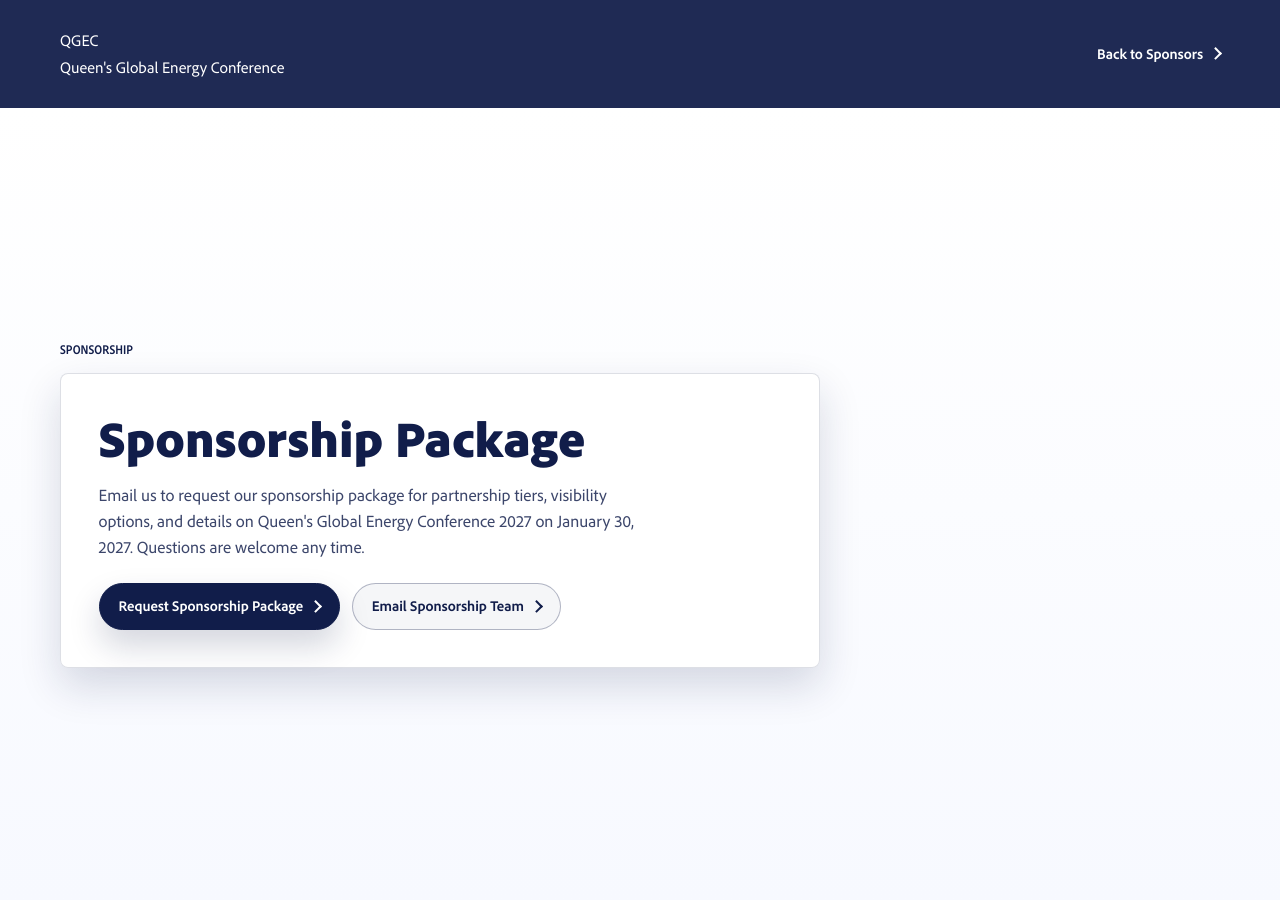
==== commit 0b66bd93: "Changed sponsorship download button to route to an email to request spons package:" ====
--- a/sponsorship-package.html
+++ b/sponsorship-package.html
@@ -30,15 +30,14 @@
           <div class="info-panel">
             <h1 class="info-title">Sponsorship Package</h1>
             <p class="info-copy">
-              Download our sponsorship package for partnership tiers, visibility options, and details on Queen's Global
+              Email us to request our sponsorship package for partnership tiers, visibility options, and details on Queen's Global
               Energy Conference 2027 on January 30, 2027. Questions are welcome any time.
             </p>
             <div class="info-actions">
               <a
                 class="button button-solid"
-                href="QGEC-Sponsorship-Package.pdf"
-                download="QGEC-Sponsorship-Package.pdf"
-                >Download Sponsorship Package</a
+                href="mailto:qgec@engsoc.queensu.ca?subject=Sponsorship%20Package%20Request"
+                >Request Sponsorship Package</a
               >
               <a class="button button-outline" href="mailto:qgec@engsoc.queensu.ca">Email Sponsorship Team</a>
             </div>
